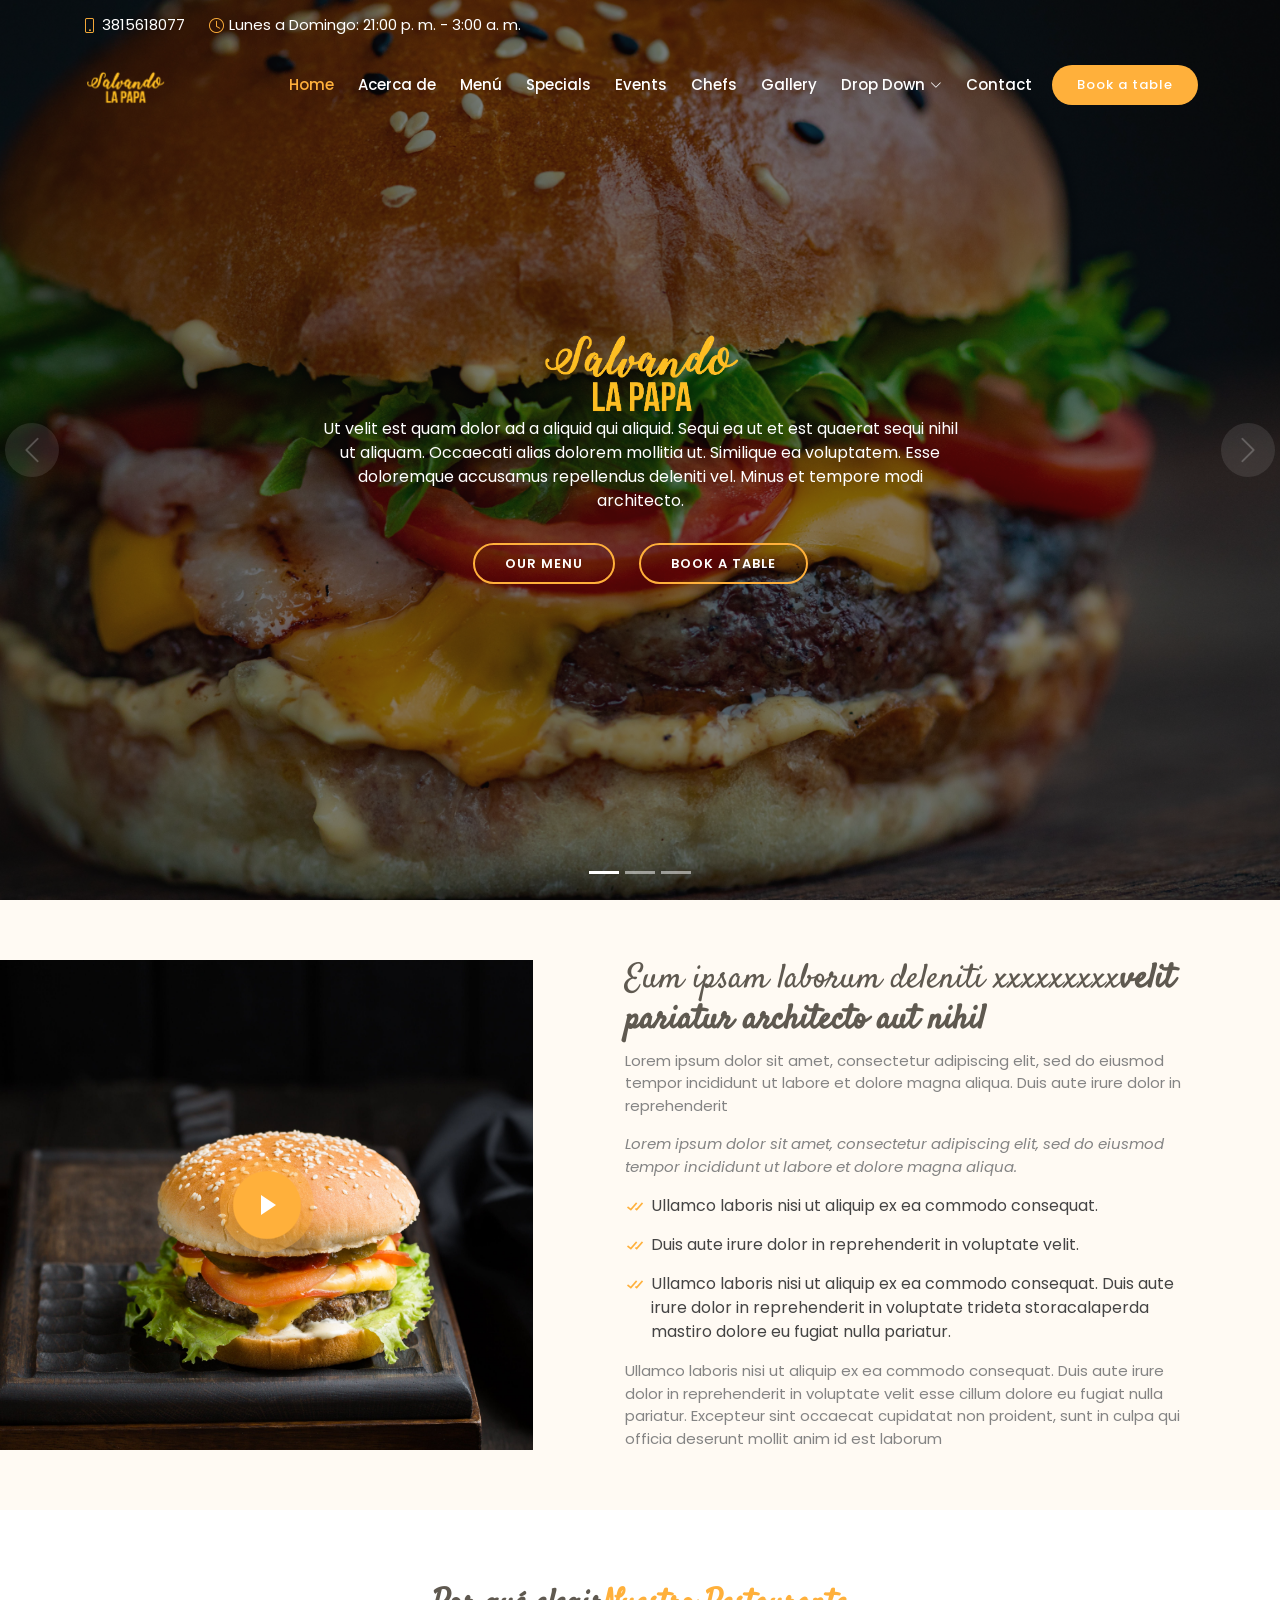
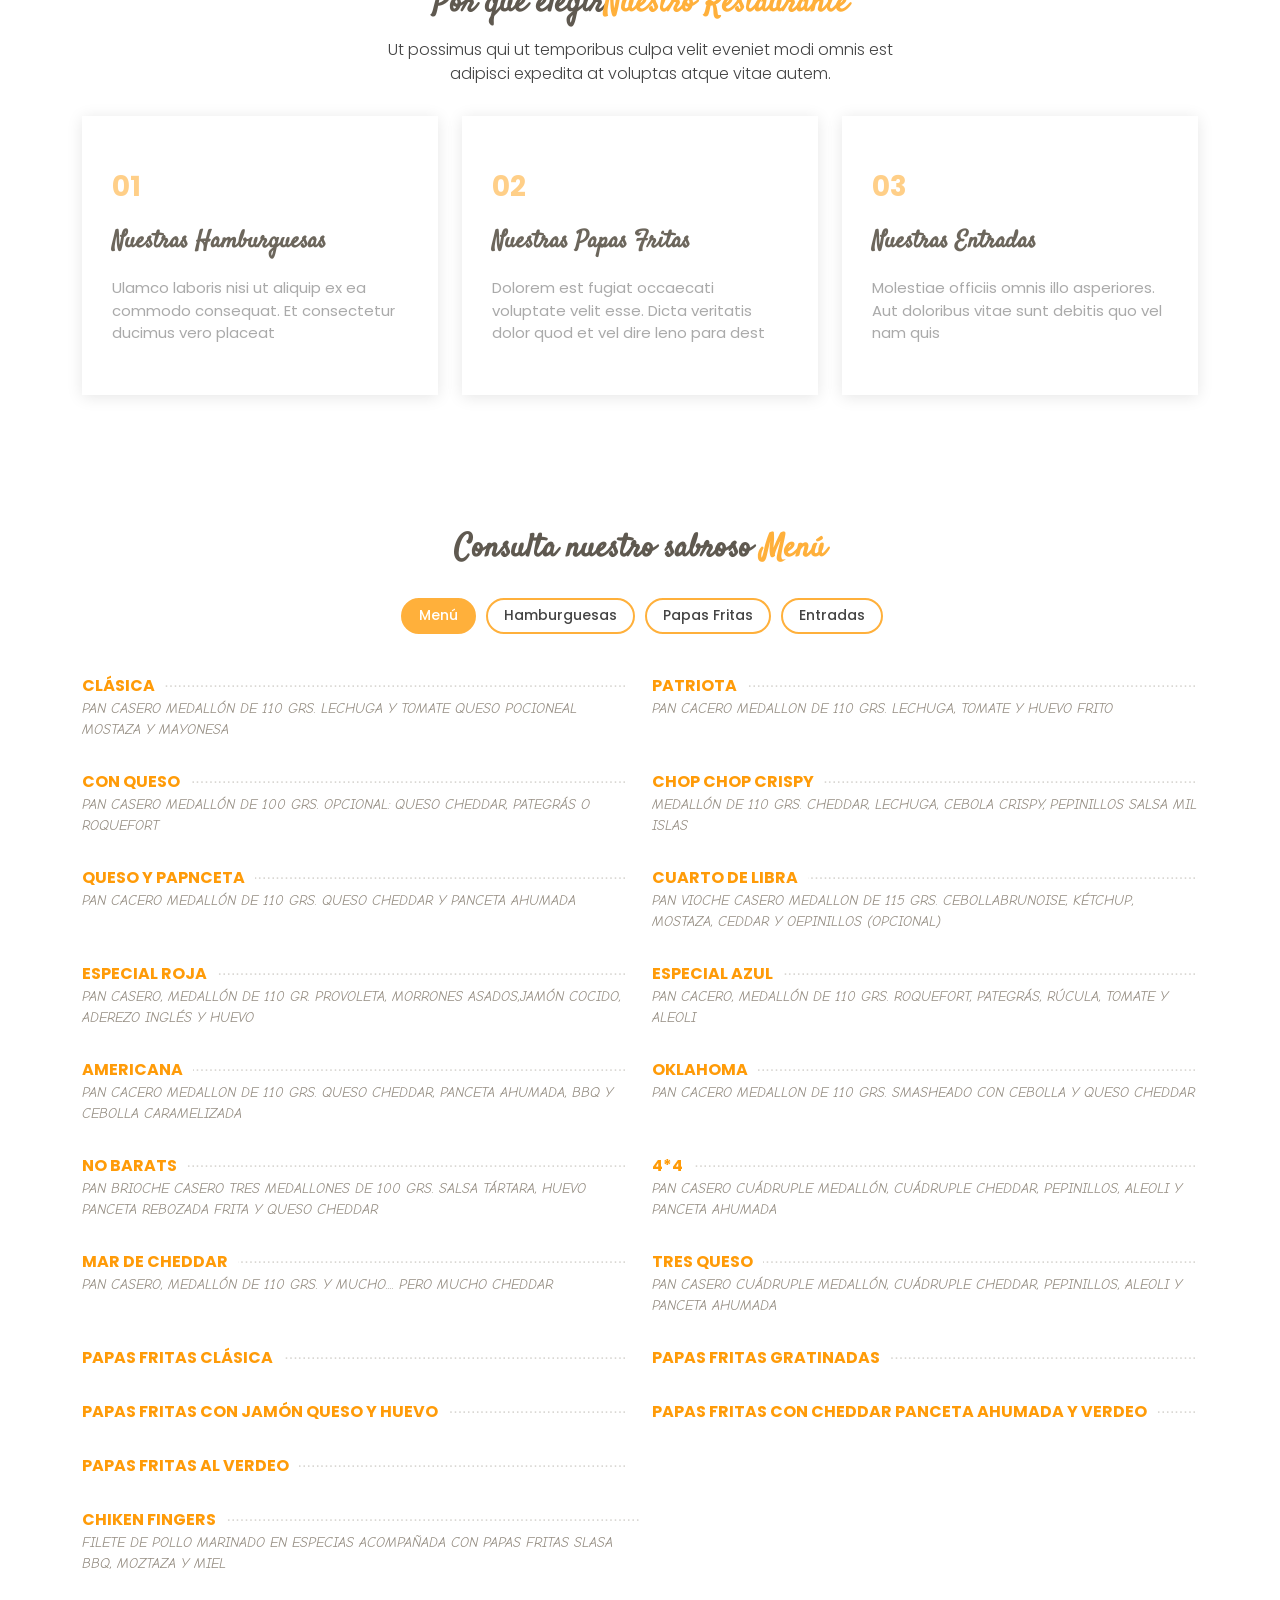
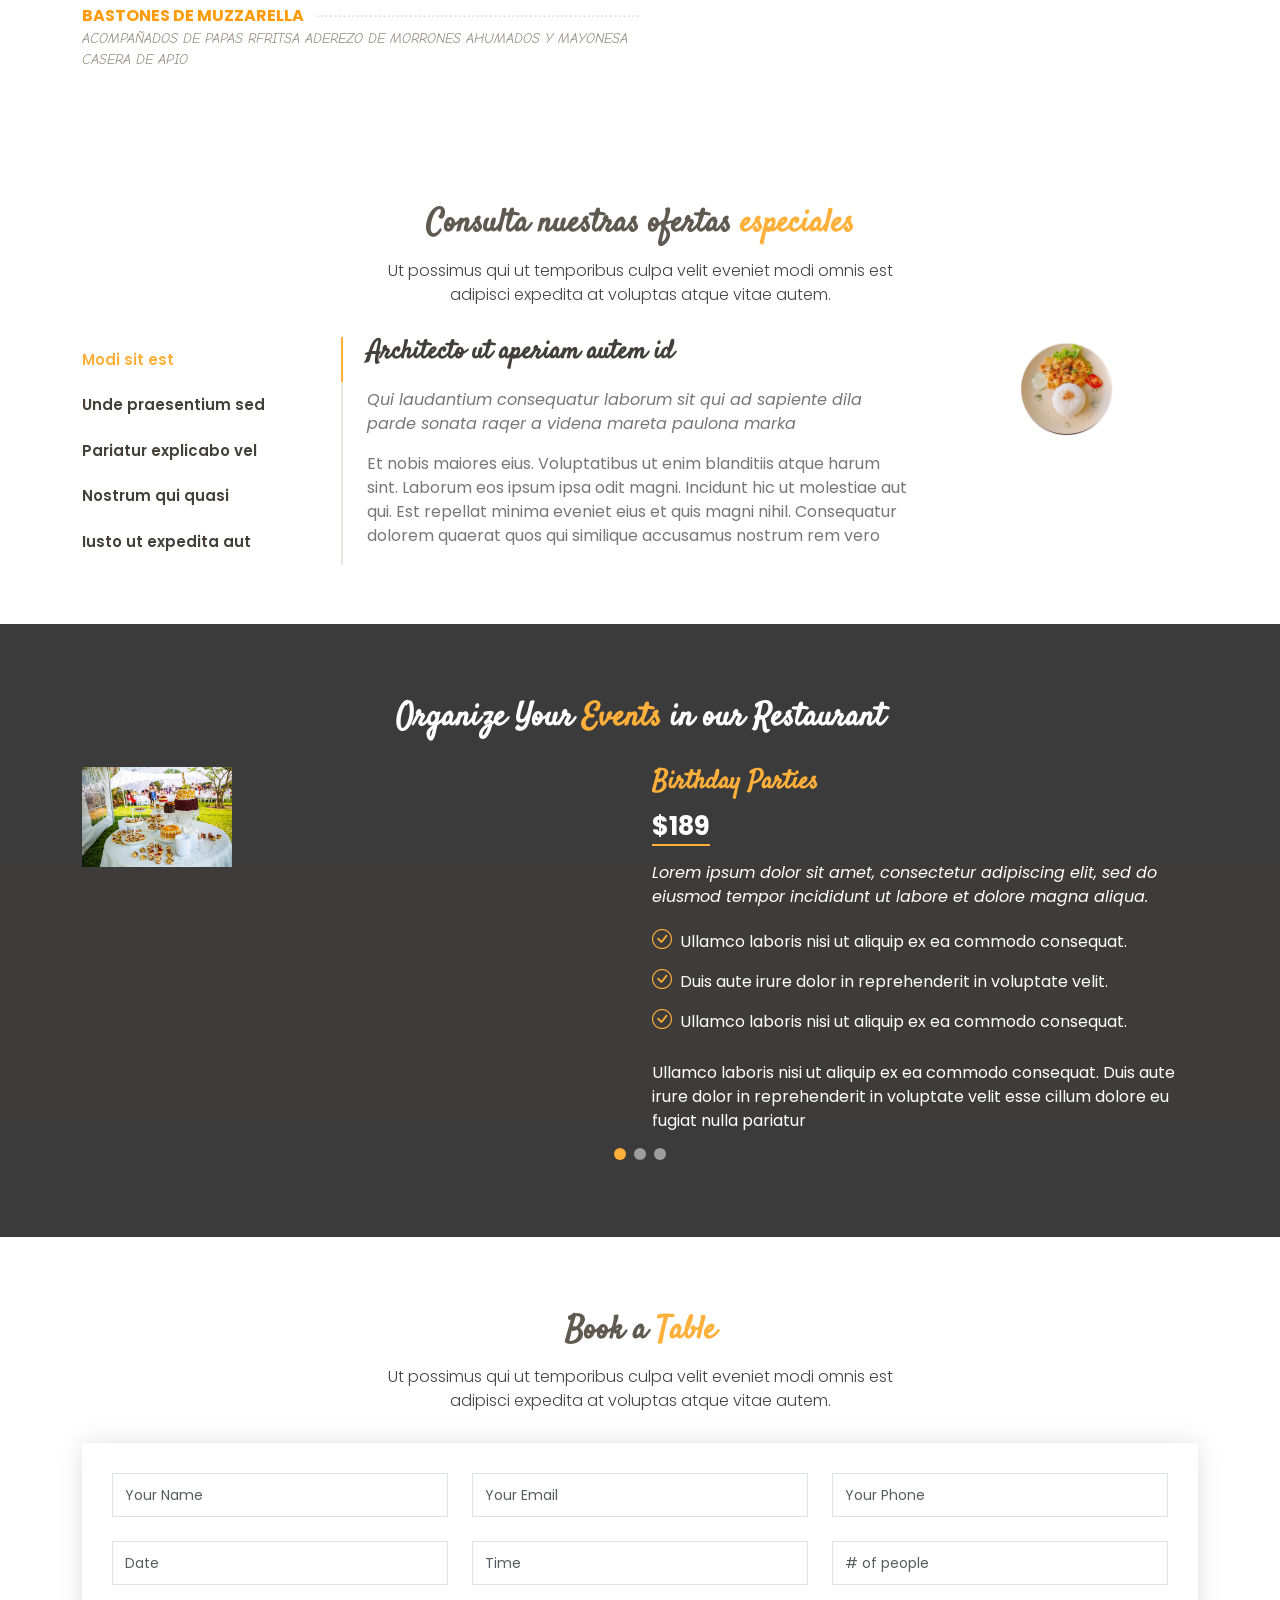
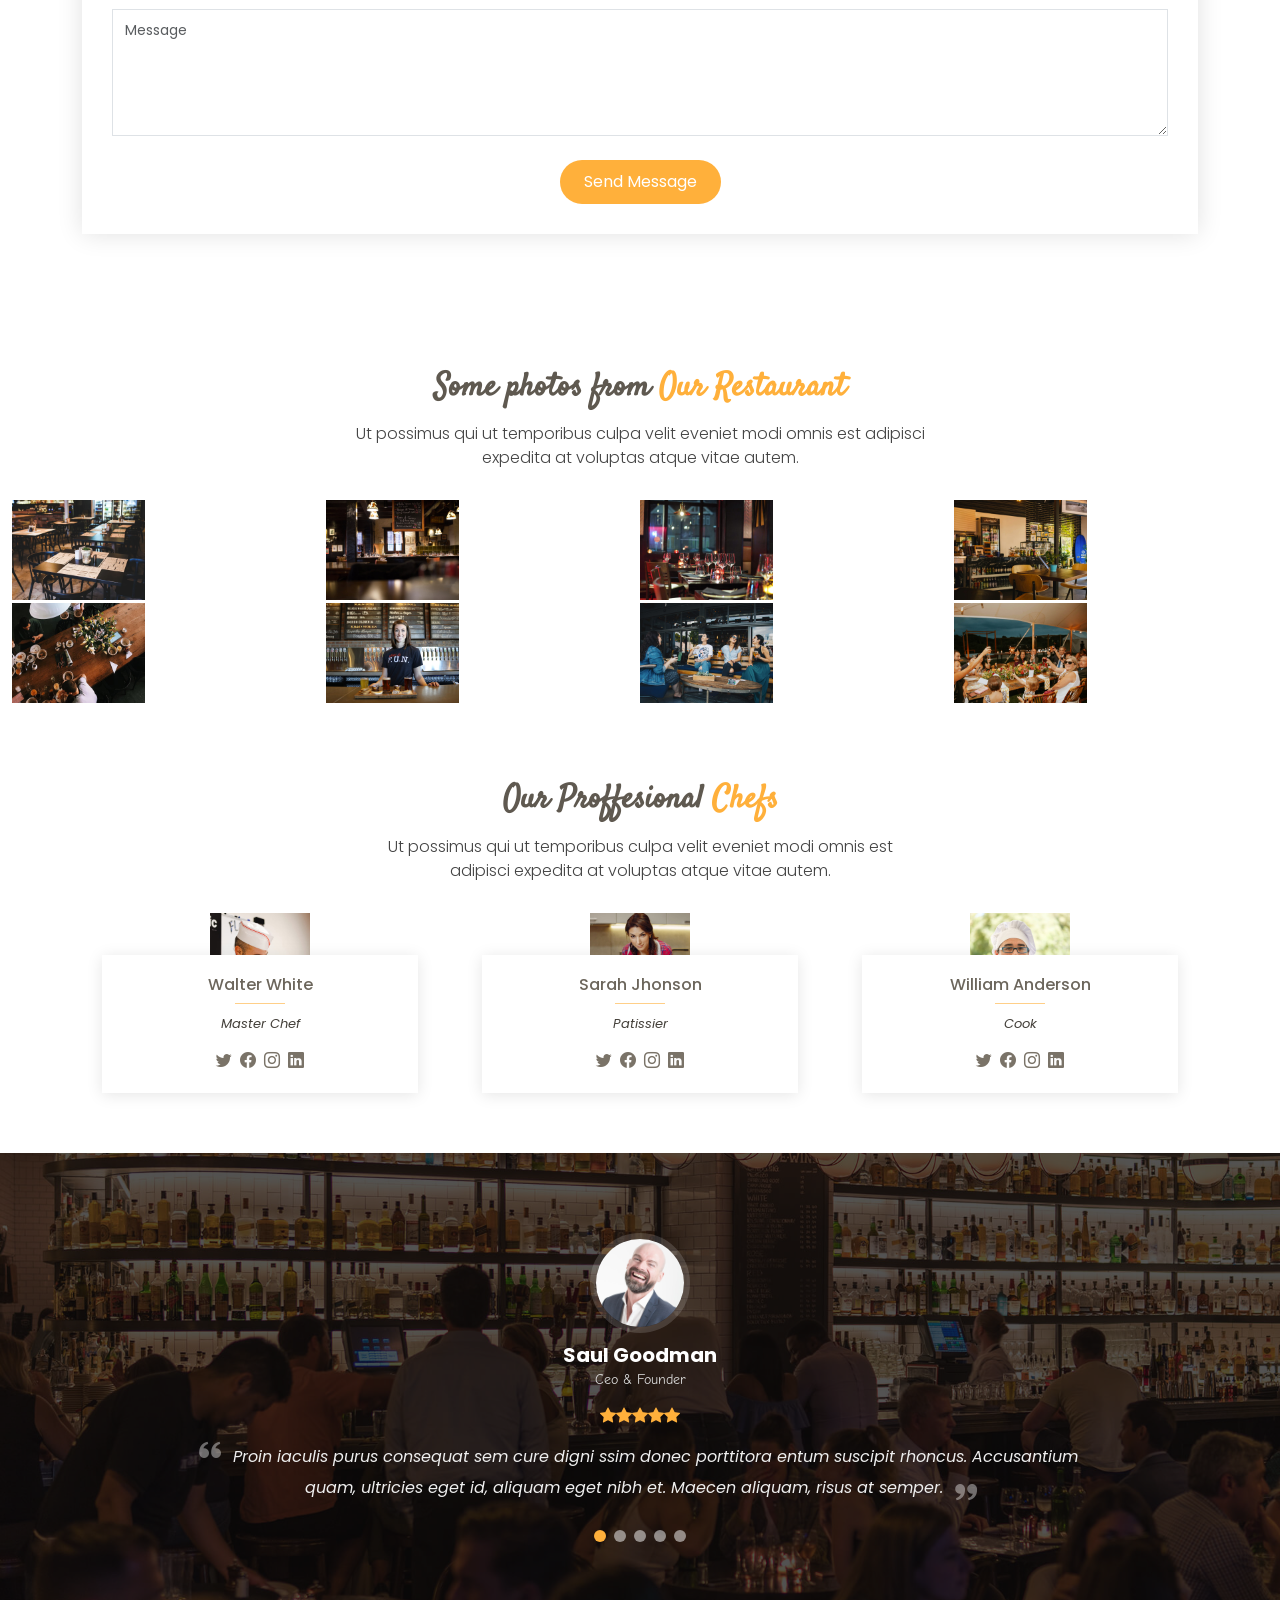
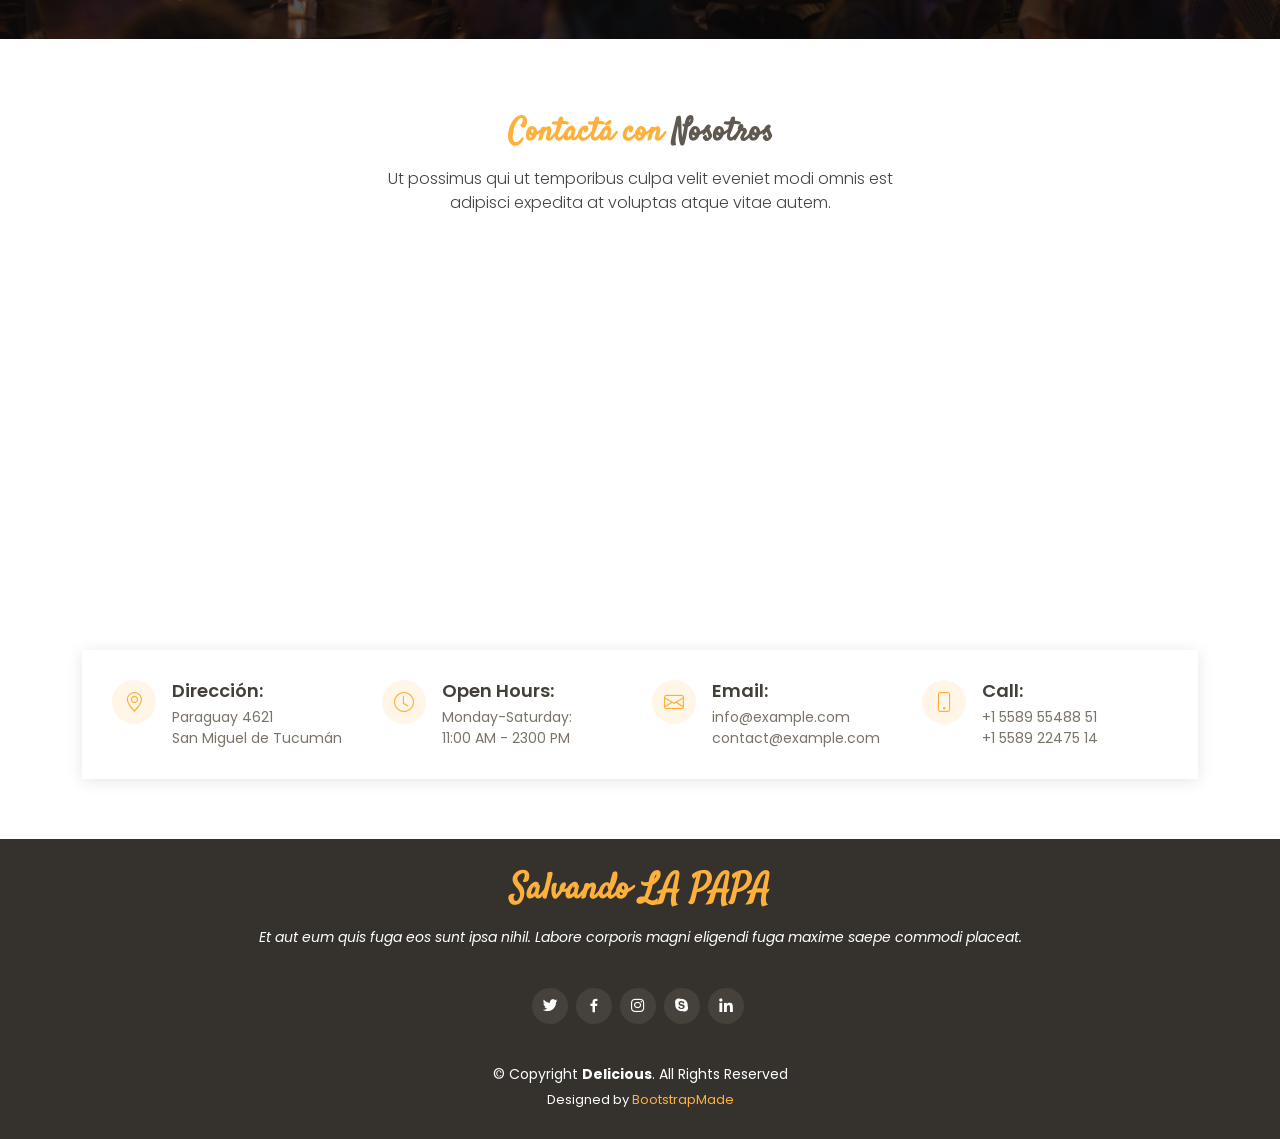
==== index.html @ 499ecf1c "SUBIENDO REPOSITORIO" ====
<!DOCTYPE html>
<html lang="en">
  <head>
    <meta charset="utf-8" />
    <meta content="width=device-width, initial-scale=1.0" name="viewport" />

    <title>SalvandoLaPapa</title>
    <meta content="" name="description" />
    <meta content="" name="keywords" />

    <!-- Favicons -->
    <link href="assets/img/favicon.png" rel="icon" />
    <link href="assets/img/apple-touch-icon.png" rel="apple-touch-icon" />

    <!-- Google Fonts -->
    <link
      href="https://fonts.googleapis.com/css?family=Poppins:300,300i,400,400i,600,600i,700,700i|Satisfy|Comic+Neue:300,300i,400,400i,700,700i"
      rel="stylesheet"
    />

    <!-- Vendor CSS Files -->
    <link href="assets/vendor/animate.css/animate.min.css" rel="stylesheet" />
    <link
      href="assets/vendor/bootstrap/css/bootstrap.min.css"
      rel="stylesheet"
    />
    <link
      href="assets/vendor/bootstrap-icons/bootstrap-icons.css"
      rel="stylesheet"
    />
    <link href="assets/vendor/boxicons/css/boxicons.min.css" rel="stylesheet" />
    <link
      href="assets/vendor/glightbox/css/glightbox.min.css"
      rel="stylesheet"
    />
    <link href="assets/vendor/swiper/swiper-bundle.min.css" rel="stylesheet" />

    <!-- Template Main CSS File -->
    <link href="assets/css/style.css" rel="stylesheet" />

    <!-- =======================================================
  * Template Name: Delicious
  * Updated: Jan 29 2024 with Bootstrap v5.3.2
  * Template URL: https://bootstrapmade.com/delicious-free-restaurant-bootstrap-theme/
  * Author: BootstrapMade.com
  * License: https://bootstrapmade.com/license/
  ======================================================== -->
  </head>

  <body>
    <!-- ======= Top Bar ======= -->
    <section
      id="topbar"
      class="d-flex align-items-center fixed-top topbar-transparent"
    >
      <div
        class="container-fluid container-xl d-flex align-items-center justify-content-center justify-content-lg-start"
      >
        <i class="bi bi-phone d-flex align-items-center"
          ><span>3815618077</span></i
        >
        <i class="bi bi-clock ms-4 d-none d-lg-flex align-items-center"
          ><span>Lunes a Domingo: 21:00 p. m. - 3:00 a. m.</span></i
        >
      </div>
    </section>

    <!-- ======= Header ======= -->
    <header
      id="header"
      class="fixed-top d-flex align-items-center header-transparent"
    >
      <div
        class="container-fluid container-xl d-flex align-items-center justify-content-between"
      >
        <div class="logo me-auto">
          <!-- Uncomment below if you prefer to use an image logo -->
          <a href="index.html"
            ><img src="assets/img/SalvandoLaPapa2.png" alt="" class="img-fluid"
          /></a>
        </div>

        <nav id="navbar" class="navbar order-last order-lg-0">
          <ul>
            <li><a class="nav-link scrollto active" href="#hero">Home</a></li>
            <li><a class="nav-link scrollto" href="#about">Acerca de</a></li>
            <li><a class="nav-link scrollto" href="#menu">Menú</a></li>
            <li><a class="nav-link scrollto" href="#specials">Specials</a></li>
            <li><a class="nav-link scrollto" href="#events">Events</a></li>
            <li><a class="nav-link scrollto" href="#chefs">Chefs</a></li>
            <li><a class="nav-link scrollto" href="#gallery">Gallery</a></li>
            <li class="dropdown">
              <a href="#"
                ><span>Drop Down</span> <i class="bi bi-chevron-down"></i
              ></a>
              <ul>
                <li><a href="#">Drop Down 1</a></li>
                <li class="dropdown">
                  <a href="#"
                    ><span>Deep Drop Down</span>
                    <i class="bi bi-chevron-right"></i
                  ></a>
                  <ul>
                    <li><a href="#">Deep Drop Down 1</a></li>
                    <li><a href="#">Deep Drop Down 2</a></li>
                    <li><a href="#">Deep Drop Down 3</a></li>
                    <li><a href="#">Deep Drop Down 4</a></li>
                    <li><a href="#">Deep Drop Down 5</a></li>
                  </ul>
                </li>
                <li><a href="#">Drop Down 2</a></li>
                <li><a href="#">Drop Down 3</a></li>
                <li><a href="#">Drop Down 4</a></li>
              </ul>
            </li>
            <li><a class="nav-link scrollto" href="#contact">Contact</a></li>
          </ul>
          <i class="bi bi-list mobile-nav-toggle"></i>
        </nav>
        <!-- .navbar -->

        <a href="#book-a-table" class="book-a-table-btn scrollto"
          >Book a table</a
        >
      </div>
    </header>
    <!-- End Header -->

    <!-- ======= Hero Section ======= -->
    <section id="hero">
      <div class="hero-container">
        <div
          id="heroCarousel"
          data-bs-interval="5000"
          class="carousel slide carousel-fade"
          data-bs-ride="carousel"
        >
          <ol class="carousel-indicators" id="hero-carousel-indicators"></ol>

          <div class="carousel-inner" role="listbox">
            <!-- Slide 1 -->
            <div
              class="carousel-item active"
              style="background-image: url(assets/img/slide/imagen1.jpg)"
            >
              <div class="carousel-container">
                <div class="carousel-content">
                  <img
                    src="assets/img/SalvandoLaPapa2.png"
                    alt="SalvandoLaPapa"
                    class="img-fluid"
                  />
                  <p class="animate__animated animate__fadeInUp">
                    Ut velit est quam dolor ad a aliquid qui aliquid. Sequi ea
                    ut et est quaerat sequi nihil ut aliquam. Occaecati alias
                    dolorem mollitia ut. Similique ea voluptatem. Esse
                    doloremque accusamus repellendus deleniti vel. Minus et
                    tempore modi architecto.
                  </p>
                  <div>
                    <a
                      href="#menu"
                      class="btn-menu animate__animated animate__fadeInUp scrollto"
                      >Our Menu</a
                    >
                    <a
                      href="#book-a-table"
                      class="btn-book animate__animated animate__fadeInUp scrollto"
                      >Book a Table</a
                    >
                  </div>
                </div>
              </div>
            </div>

            <!-- Slide 2 -->
            <div
              class="carousel-item"
              style="background-image: url(assets/img/slide/imagen2.jpg)"
            >
              <div class="carousel-container">
                <div class="carousel-content">
                  <h2 class="animate__animated animate__fadeInDown">
                    Lorem Ipsum Dolor
                  </h2>
                  <p class="animate__animated animate__fadeInUp">
                    Ut velit est quam dolor ad a aliquid qui aliquid. Sequi ea
                    ut et est quaerat sequi nihil ut aliquam. Occaecati alias
                    dolorem mollitia ut. Similique ea voluptatem. Esse
                    doloremque accusamus repellendus deleniti vel. Minus et
                    tempore modi architecto.
                  </p>
                  <div>
                    <a
                      href="#menu"
                      class="btn-menu animate__animated animate__fadeInUp scrollto"
                      >Our Menu</a
                    >
                    <a
                      href="#book-a-table"
                      class="btn-book animate__animated animate__fadeInUp scrollto"
                      >Book a Table</a
                    >
                  </div>
                </div>
              </div>
            </div>

            <!-- Slide 3 -->
            <div
              class="carousel-item"
              style="background-image: url(assets/img/slide/imagen3.jpg)"
            >
              <div class="carousel-container">
                <div class="carousel-content">
                  <h2 class="animate__animated animate__fadeInDown">
                    Sequi ea ut et est quaerat
                  </h2>
                  <p class="animate__animated animate__fadeInUp">
                    Ut velit est quam dolor ad a aliquid qui aliquid. Sequi ea
                    ut et est quaerat sequi nihil ut aliquam. Occaecati alias
                    dolorem mollitia ut. Similique ea voluptatem. Esse
                    doloremque accusamus repellendus deleniti vel. Minus et
                    tempore modi architecto.
                  </p>
                  <div>
                    <a
                      href="#menu"
                      class="btn-menu animate__animated animate__fadeInUp scrollto"
                      >Our Menu</a
                    >
                    <a
                      href="#book-a-table"
                      class="btn-book animate__animated animate__fadeInUp scrollto"
                      >Book a Table</a
                    >
                  </div>
                </div>
              </div>
            </div>
          </div>

          <a
            class="carousel-control-prev"
            href="#heroCarousel"
            role="button"
            data-bs-slide="prev"
          >
            <span
              class="carousel-control-prev-icon bi bi-chevron-left"
              aria-hidden="true"
            ></span>
          </a>

          <a
            class="carousel-control-next"
            href="#heroCarousel"
            role="button"
            data-bs-slide="next"
          >
            <span
              class="carousel-control-next-icon bi bi-chevron-right"
              aria-hidden="true"
            ></span>
          </a>
        </div>
      </div>
    </section>
    <!-- End Hero -->

    <main id="main">
      <!-- ======= About Section ======= -->
      <section id="about" class="about">
        <div class="container-fluid">
          <div class="row">
            <div
              class="col-lg-5 align-items-stretch video-box"
              style="background-image: url('assets/img/about1.jpg')"
            >
              <a
                href="https://www.youtube.com/watch?v=jDDaplaOz7Q"
                class="venobox play-btn mb-4"
                data-vbtype="video"
                data-autoplay="true"
              ></a>
            </div>

            <div
              class="col-lg-7 d-flex flex-column justify-content-center align-items-stretch"
            >
              <div class="content">
                <h3>
                  Eum ipsam laborum deleniti xxxxxxxxx<strong
                    >velit pariatur architecto aut nihil</strong
                  >
                </h3>
                <p>
                  Lorem ipsum dolor sit amet, consectetur adipiscing elit, sed
                  do eiusmod tempor incididunt ut labore et dolore magna aliqua.
                  Duis aute irure dolor in reprehenderit
                </p>
                <p class="fst-italic">
                  Lorem ipsum dolor sit amet, consectetur adipiscing elit, sed
                  do eiusmod tempor incididunt ut labore et dolore magna aliqua.
                </p>
                <ul>
                  <li>
                    <i class="bx bx-check-double"></i> Ullamco laboris nisi ut
                    aliquip ex ea commodo consequat.
                  </li>
                  <li>
                    <i class="bx bx-check-double"></i> Duis aute irure dolor in
                    reprehenderit in voluptate velit.
                  </li>
                  <li>
                    <i class="bx bx-check-double"></i> Ullamco laboris nisi ut
                    aliquip ex ea commodo consequat. Duis aute irure dolor in
                    reprehenderit in voluptate trideta storacalaperda mastiro
                    dolore eu fugiat nulla pariatur.
                  </li>
                </ul>
                <p>
                  Ullamco laboris nisi ut aliquip ex ea commodo consequat. Duis
                  aute irure dolor in reprehenderit in voluptate velit esse
                  cillum dolore eu fugiat nulla pariatur. Excepteur sint
                  occaecat cupidatat non proident, sunt in culpa qui officia
                  deserunt mollit anim id est laborum
                </p>
              </div>
            </div>
          </div>
        </div>
      </section>
      <!-- End About Section -->

      <!-- ======= Whu Us Section ======= -->
      <section id="why-us" class="why-us">
        <div class="container">
          <div class="section-title">
            <h2>Por qué elegir<span>Nuestro Restaurante</span></h2>
            <p>
              Ut possimus qui ut temporibus culpa velit eveniet modi omnis est
              adipisci expedita at voluptas atque vitae autem.
            </p>
          </div>

          <div class="row">
            <div class="col-lg-4">
              <div class="box">
                <span>01</span>
                <h4>Nuestras Hamburguesas</h4>
                <p>
                  Ulamco laboris nisi ut aliquip ex ea commodo consequat. Et
                  consectetur ducimus vero placeat
                </p>
              </div>
            </div>

            <div class="col-lg-4 mt-4 mt-lg-0">
              <div class="box">
                <span>02</span>
                <h4>Nuestras Papas Fritas</h4>
                <p>
                  Dolorem est fugiat occaecati voluptate velit esse. Dicta
                  veritatis dolor quod et vel dire leno para dest
                </p>
              </div>
            </div>

            <div class="col-lg-4 mt-4 mt-lg-0">
              <div class="box">
                <span>03</span>
                <h4>Nuestras Entradas</h4>
                <p>
                  Molestiae officiis omnis illo asperiores. Aut doloribus vitae
                  sunt debitis quo vel nam quis
                </p>
              </div>
            </div>
          </div>
        </div>
      </section>
      <!-- End Whu Us Section -->

      <!-- ======= Menu Section ======= -->
      <section id="menu" class="menu">
        <div class="container">
          <div class="section-title">
            <h2>Consulta nuestro sabroso <span>Menú</span></h2>
          </div>

          <div class="row">
            <div class="col-lg-12 d-flex justify-content-center">
              <ul id="menu-flters">
                <li data-filter="*" class="filter-active">Menú</li>
                <li data-filter=".filter-starters">Hamburguesas</li>
                <li data-filter=".filter-salads">Papas Fritas</li>
                <li data-filter=".filter-specialty">Entradas</li>
              </ul>
            </div>
          </div>

          <div class="row menu-container">
            <div class="col-lg-6 menu-item filter-starters">
              <div class="menu-content">
                <a href="#">CLÁSICA</a>
              </div>
              <div class="menu-ingredients">
                PAN CASERO MEDALLÓN DE 110 GRS. LECHUGA Y TOMATE QUESO POCIONEAL
                MOSTAZA Y MAYONESA
              </div>
            </div>

            <div class="col-lg-6 menu-item filter-starters">
              <div class="menu-content">
                <a href="#">PATRIOTA</a>
              </div>
              <div class="menu-ingredients">
                PAN CACERO MEDALLON DE 110 GRS. LECHUGA, TOMATE Y HUEVO FRITO
              </div>
            </div>

            <div class="col-lg-6 menu-item filter-starters">
              <div class="menu-content">
                <a href="#">CON QUESO</a>
              </div>
              <div class="menu-ingredients">
                PAN CASERO MEDALLÓN DE 100 GRS. OPCIONAL: QUESO CHEDDAR,
                PATEGRÁS O ROQUEFORT
              </div>
            </div>

            <div class="col-lg-6 menu-item filter-starters">
              <div class="menu-content">
                <a href="#">CHOP CHOP CRISPY</a>
              </div>
              <div class="menu-ingredients">
                MEDALLÓN DE 110 GRS. CHEDDAR, LECHUGA, CEBOLA CRISPY, PEPINILLOS
                SALSA MIL ISLAS
              </div>
            </div>

            <div class="col-lg-6 menu-item filter-starters">
              <div class="menu-content">
                <a href="#">QUESO Y PAPNCETA</a>
              </div>
              <div class="menu-ingredients">
                PAN CACERO MEDALLÓN DE 110 GRS. QUESO CHEDDAR Y PANCETA AHUMADA
              </div>
            </div>

            <div class="col-lg-6 menu-item filter-starters">
              <div class="menu-content">
                <a href="#">CUARTO DE LIBRA</a>
              </div>
              <div class="menu-ingredients">
                PAN VIOCHE CASERO MEDALLON DE 115 GRS. CEBOLLABRUNOISE, KÉTCHUP,
                MOSTAZA, CEDDAR Y OEPINILLOS (OPCIONAL)
              </div>
            </div>

            <div class="col-lg-6 menu-item filter-starters">
              <div class="menu-content">
                <a href="#">ESPECIAL ROJA</a>
              </div>
              <div class="menu-ingredients">
                PAN CASERO, MEDALLÓN DE 110 GR. PROVOLETA, MORRONES ASADOS,JAMÓN
                COCIDO, ADEREZO INGLÉS Y HUEVO
              </div>
            </div>

            <div class="col-lg-6 menu-item filter-starters">
              <div class="menu-content">
                <a href="#">ESPECIAL AZUL</a>
              </div>
              <div class="menu-ingredients">
                PAN CACERO, MEDALLÓN DE 110 GRS. ROQUEFORT, PATEGRÁS, RÚCULA,
                TOMATE Y ALEOLI
              </div>
            </div>

            <div class="col-lg-6 menu-item filter-starters">
              <div class="menu-content">
                <a href="#">AMERICANA</a>
              </div>
              <div class="menu-ingredients">
                PAN CACERO MEDALLON DE 110 GRS. QUESO CHEDDAR, PANCETA AHUMADA,
                BBQ Y CEBOLLA CARAMELIZADA
              </div>
            </div>

            <div class="col-lg-6 menu-item filter-starters">
              <div class="menu-content">
                <a href="#">OKLAHOMA</a>
              </div>
              <div class="menu-ingredients">
                PAN CACERO MEDALLON DE 110 GRS. SMASHEADO CON CEBOLLA Y QUESO
                CHEDDAR
              </div>
            </div>

            <div class="col-lg-6 menu-item filter-starters">
              <div class="menu-content">
                <a href="#">NO BARATS</a>
              </div>
              <div class="menu-ingredients">
                PAN BRIOCHE CASERO TRES MEDALLONES DE 100 GRS. SALSA TÁRTARA,
                HUEVO PANCETA REBOZADA FRITA Y QUESO CHEDDAR
              </div>
            </div>

            <div class="col-lg-6 menu-item filter-starters">
              <div class="menu-content">
                <a href="#">4*4</a>
              </div>
              <div class="menu-ingredients">
                PAN CASERO CUÁDRUPLE MEDALLÓN, CUÁDRUPLE CHEDDAR, PEPINILLOS,
                ALEOLI Y PANCETA AHUMADA
              </div>
            </div>

            <div class="col-lg-6 menu-item filter-starters">
              <div class="menu-content">
                <a href="#">MAR DE CHEDDAR</a>
              </div>
              <div class="menu-ingredients">
                PAN CASERO, MEDALLÓN DE 110 GRS. Y MUCHO.... PERO MUCHO CHEDDAR
              </div>
            </div>

           
            <div class="col-lg-6 menu-item filter-starters">
              <div class="menu-content">
                <a href="#">TRES QUESO</a>
              </div>
              <div class="menu-ingredients">
                PAN CASERO CUÁDRUPLE MEDALLÓN, CUÁDRUPLE CHEDDAR, PEPINILLOS,
                ALEOLI Y PANCETA AHUMADA
              </div>
            </div>


            <div class="col-lg-6 menu-item filter-salads">
              <div class="menu-content">
                <a href="#">PAPAS FRITAS CLÁSICA </a>
              </div>
            </div>

            <div class="col-lg-6 menu-item filter-salads">
              <div class="menu-content">
                <a href="#">PAPAS FRITAS GRATINADAS </a>
              </div>
            </div>

            <div class="col-lg-6 menu-item filter-salads">
              <div class="menu-content">
                <a href="#">PAPAS FRITAS CON JAMÓN QUESO Y HUEVO </a>
              </div>
            </div>
            <div class="col-lg-6 menu-item filter-salads">
              <div class="menu-content">
                <a href="#"
                  >PAPAS FRITAS CON CHEDDAR PANCETA AHUMADA Y VERDEO</a
                >
              </div>
            </div>
            <div class="col-lg-6 menu-item filter-salads">
              <div class="menu-content">
                <a href="#">PAPAS FRITAS AL VERDEO</a>
              </div>
            </div>
          </div>

          <div class="col-lg-6 menu-item filter-specialty">
            <div class="menu-content">
              <a href="#">CHIKEN FINGERS</a>
            </div>
            <div class="menu-ingredients">
              FILETE DE POLLO MARINADO EN ESPECIAS ACOMPAÑADA CON PAPAS FRITAS SLASA BBQ, MOZTAZA Y MIEL
            </div>
          </div>

          <div class="col-lg-6 menu-item filter-specialty">
            <div class="menu-content">
              <a href="#">BASTONES DE MUZZARELLA</a>
            </div>
            <div class="menu-ingredients">
              ACOMPAÑADOS DE PAPAS RFRITSA ADEREZO DE MORRONES AHUMADOS Y MAYONESA CASERA DE APIO
            </div>
          </div>

        </div>
      </section>
      <!-- End Menu Section -->

      <!-- ======= Specials Section ======= -->
      <section id="specials" class="specials">
        <div class="container">
          <div class="section-title">
            <h2>Consulta nuestras ofertas  <span>especiales</span></h2>
            <p>
              Ut possimus qui ut temporibus culpa velit eveniet modi omnis est
              adipisci expedita at voluptas atque vitae autem.
            </p>
          </div>

          <div class="row">
            <div class="col-lg-3">
              <ul class="nav nav-tabs flex-column">
                <li class="nav-item">
                  <a
                    class="nav-link active show"
                    data-bs-toggle="tab"
                    href="#tab-1"
                    >Modi sit est</a
                  >
                </li>
                <li class="nav-item">
                  <a class="nav-link" data-bs-toggle="tab" href="#tab-2"
                    >Unde praesentium sed</a
                  >
                </li>
                <li class="nav-item">
                  <a class="nav-link" data-bs-toggle="tab" href="#tab-3"
                    >Pariatur explicabo vel</a
                  >
                </li>
                <li class="nav-item">
                  <a class="nav-link" data-bs-toggle="tab" href="#tab-4"
                    >Nostrum qui quasi</a
                  >
                </li>
                <li class="nav-item">
                  <a class="nav-link" data-bs-toggle="tab" href="#tab-5"
                    >Iusto ut expedita aut</a
                  >
                </li>
              </ul>
            </div>
            <div class="col-lg-9 mt-4 mt-lg-0">
              <div class="tab-content">
                <div class="tab-pane active show" id="tab-1">
                  <div class="row">
                    <div class="col-lg-8 details order-2 order-lg-1">
                      <h3>Architecto ut aperiam autem id</h3>
                      <p class="fst-italic">
                        Qui laudantium consequatur laborum sit qui ad sapiente
                        dila parde sonata raqer a videna mareta paulona marka
                      </p>
                      <p>
                        Et nobis maiores eius. Voluptatibus ut enim blanditiis
                        atque harum sint. Laborum eos ipsum ipsa odit magni.
                        Incidunt hic ut molestiae aut qui. Est repellat minima
                        eveniet eius et quis magni nihil. Consequatur dolorem
                        quaerat quos qui similique accusamus nostrum rem vero
                      </p>
                    </div>
                    <div class="col-lg-4 text-center order-1 order-lg-2">
                      <img
                        src="assets/img/specials-1.jpg"
                        alt=""
                        class="img-fluid"
                      />
                    </div>
                  </div>
                </div>
                <div class="tab-pane" id="tab-2">
                  <div class="row">
                    <div class="col-lg-8 details order-2 order-lg-1">
                      <h3>Et blanditiis nemo veritatis excepturi</h3>
                      <p class="fst-italic">
                        Qui laudantium consequatur laborum sit qui ad sapiente
                        dila parde sonata raqer a videna mareta paulona marka
                      </p>
                      <p>
                        Ea ipsum voluptatem consequatur quis est. Illum error
                        ullam omnis quia et reiciendis sunt sunt est. Non
                        aliquid repellendus itaque accusamus eius et velit ipsa
                        voluptates. Optio nesciunt eaque beatae accusamus lerode
                        pakto madirna desera vafle de nideran pal
                      </p>
                    </div>
                    <div class="col-lg-4 text-center order-1 order-lg-2">
                      <img
                        src="assets/img/specials-2.jpg"
                        alt=""
                        class="img-fluid"
                      />
                    </div>
                  </div>
                </div>
                <div class="tab-pane" id="tab-3">
                  <div class="row">
                    <div class="col-lg-8 details order-2 order-lg-1">
                      <h3>Impedit facilis occaecati odio neque aperiam sit</h3>
                      <p class="fst-italic">
                        Eos voluptatibus quo. Odio similique illum id quidem non
                        enim fuga. Qui natus non sunt dicta dolor et. In
                        asperiores velit quaerat perferendis aut
                      </p>
                      <p>
                        Iure officiis odit rerum. Harum sequi eum illum corrupti
                        culpa veritatis quisquam. Neque necessitatibus illo
                        rerum eum ut. Commodi ipsam minima molestiae sed
                        laboriosam a iste odio. Earum odit nesciunt fugiat sit
                        ullam. Soluta et harum voluptatem optio quae
                      </p>
                    </div>
                    <div class="col-lg-4 text-center order-1 order-lg-2">
                      <img
                        src="assets/img/specials-3.jpg"
                        alt=""
                        class="img-fluid"
                      />
                    </div>
                  </div>
                </div>
                <div class="tab-pane" id="tab-4">
                  <div class="row">
                    <div class="col-lg-8 details order-2 order-lg-1">
                      <h3>
                        Fuga dolores inventore laboriosam ut est accusamus
                        laboriosam dolore
                      </h3>
                      <p class="fst-italic">
                        Totam aperiam accusamus. Repellat consequuntur iure
                        voluptas iure porro quis delectus
                      </p>
                      <p>
                        Eaque consequuntur consequuntur libero expedita in
                        voluptas. Nostrum ipsam necessitatibus aliquam fugiat
                        debitis quis velit. Eum ex maxime error in consequatur
                        corporis atque. Eligendi asperiores sed qui veritatis
                        aperiam quia a laborum inventore
                      </p>
                    </div>
                    <div class="col-lg-4 text-center order-1 order-lg-2">
                      <img
                        src="assets/img/specials-4.jpg"
                        alt=""
                        class="img-fluid"
                      />
                    </div>
                  </div>
                </div>
                <div class="tab-pane" id="tab-5">
                  <div class="row">
                    <div class="col-lg-8 details order-2 order-lg-1">
                      <h3>
                        Est eveniet ipsam sindera pad rone matrelat sando reda
                      </h3>
                      <p class="fst-italic">
                        Omnis blanditiis saepe eos autem qui sunt debitis porro
                        quia.
                      </p>
                      <p>
                        Exercitationem nostrum omnis. Ut reiciendis repudiandae
                        minus. Omnis recusandae ut non quam ut quod eius qui.
                        Ipsum quia odit vero atque qui quibusdam amet. Occaecati
                        sed est sint aut vitae molestiae voluptate vel
                      </p>
                    </div>
                    <div class="col-lg-4 text-center order-1 order-lg-2">
                      <img
                        src="assets/img/specials-5.jpg"
                        alt=""
                        class="img-fluid"
                      />
                    </div>
                  </div>
                </div>
              </div>
            </div>
          </div>
        </div>
      </section>
      <!-- End Specials Section -->

      <!-- ======= Events Section ======= -->
      <section id="events" class="events">
        <div class="container">
          <div class="section-title">
            <h2>Organize Your <span>Events</span> in our Restaurant</h2>
          </div>

          <div class="events-slider swiper">
            <div class="swiper-wrapper">
              <div class="swiper-slide">
                <div class="row event-item">
                  <div class="col-lg-6">
                    <img
                      src="assets/img/event-birthday.jpg"
                      class="img-fluid"
                      alt=""
                    />
                  </div>
                  <div class="col-lg-6 pt-4 pt-lg-0 content">
                    <h3>Birthday Parties</h3>
                    <div class="price">
                      <p><span>$189</span></p>
                    </div>
                    <p class="fst-italic">
                      Lorem ipsum dolor sit amet, consectetur adipiscing elit,
                      sed do eiusmod tempor incididunt ut labore et dolore magna
                      aliqua.
                    </p>
                    <ul>
                      <li>
                        <i class="bi bi-check-circle"></i> Ullamco laboris nisi
                        ut aliquip ex ea commodo consequat.
                      </li>
                      <li>
                        <i class="bi bi-check-circle"></i> Duis aute irure dolor
                        in reprehenderit in voluptate velit.
                      </li>
                      <li>
                        <i class="bi bi-check-circle"></i> Ullamco laboris nisi
                        ut aliquip ex ea commodo consequat.
                      </li>
                    </ul>
                    <p>
                      Ullamco laboris nisi ut aliquip ex ea commodo consequat.
                      Duis aute irure dolor in reprehenderit in voluptate velit
                      esse cillum dolore eu fugiat nulla pariatur
                    </p>
                  </div>
                </div>
              </div>
              <!-- End testimonial item -->

              <div class="swiper-slide">
                <div class="row event-item">
                  <div class="col-lg-6">
                    <img
                      src="assets/img/event-private.jpg"
                      class="img-fluid"
                      alt=""
                    />
                  </div>
                  <div class="col-lg-6 pt-4 pt-lg-0 content">
                    <h3>Private Parties</h3>
                    <div class="price">
                      <p><span>$290</span></p>
                    </div>
                    <p class="fst-italic">
                      Lorem ipsum dolor sit amet, consectetur adipiscing elit,
                      sed do eiusmod tempor incididunt ut labore et dolore magna
                      aliqua.
                    </p>
                    <ul>
                      <li>
                        <i class="bi bi-check-circle"></i> Ullamco laboris nisi
                        ut aliquip ex ea commodo consequat.
                      </li>
                      <li>
                        <i class="bi bi-check-circle"></i> Duis aute irure dolor
                        in reprehenderit in voluptate velit.
                      </li>
                      <li>
                        <i class="bi bi-check-circle"></i> Ullamco laboris nisi
                        ut aliquip ex ea commodo consequat.
                      </li>
                    </ul>
                    <p>
                      Ullamco laboris nisi ut aliquip ex ea commodo consequat.
                      Duis aute irure dolor in reprehenderit in voluptate velit
                      esse cillum dolore eu fugiat nulla pariatur
                    </p>
                  </div>
                </div>
              </div>
              <!-- End testimonial item -->

              <div class="swiper-slide">
                <div class="row event-item">
                  <div class="col-lg-6">
                    <img
                      src="assets/img/event-custom.jpg"
                      class="img-fluid"
                      alt=""
                    />
                  </div>
                  <div class="col-lg-6 pt-4 pt-lg-0 content">
                    <h3>Custom Parties</h3>
                    <div class="price">
                      <p><span>$99</span></p>
                    </div>
                    <p class="fst-italic">
                      Lorem ipsum dolor sit amet, consectetur adipiscing elit,
                      sed do eiusmod tempor incididunt ut labore et dolore magna
                      aliqua.
                    </p>
                    <ul>
                      <li>
                        <i class="bi bi-check-circle"></i> Ullamco laboris nisi
                        ut aliquip ex ea commodo consequat.
                      </li>
                      <li>
                        <i class="bi bi-check-circle"></i> Duis aute irure dolor
                        in reprehenderit in voluptate velit.
                      </li>
                      <li>
                        <i class="bi bi-check-circle"></i> Ullamco laboris nisi
                        ut aliquip ex ea commodo consequat.
                      </li>
                    </ul>
                    <p>
                      Ullamco laboris nisi ut aliquip ex ea commodo consequat.
                      Duis aute irure dolor in reprehenderit in voluptate velit
                      esse cillum dolore eu fugiat nulla pariatur
                    </p>
                  </div>
                </div>
              </div>
              <!-- End testimonial item -->
            </div>
            <div class="swiper-pagination"></div>
          </div>
        </div>
      </section>
      <!-- End Events Section -->

      <!-- ======= Book A Table Section ======= -->
      <section id="book-a-table" class="book-a-table">
        <div class="container">
          <div class="section-title">
            <h2>Book a <span>Table</span></h2>
            <p>
              Ut possimus qui ut temporibus culpa velit eveniet modi omnis est
              adipisci expedita at voluptas atque vitae autem.
            </p>
          </div>

          <form
            action="forms/book-a-table.php"
            method="post"
            role="form"
            class="php-email-form"
          >
            <div class="row">
              <div class="col-lg-4 col-md-6 form-group">
                <input
                  type="text"
                  name="name"
                  class="form-control"
                  id="name"
                  placeholder="Your Name"
                  data-rule="minlen:4"
                  data-msg="Please enter at least 4 chars"
                />
                <div class="validate"></div>
              </div>
              <div class="col-lg-4 col-md-6 form-group mt-3 mt-md-0">
                <input
                  type="email"
                  class="form-control"
                  name="email"
                  id="email"
                  placeholder="Your Email"
                  data-rule="email"
                  data-msg="Please enter a valid email"
                />
                <div class="validate"></div>
              </div>
              <div class="col-lg-4 col-md-6 form-group mt-3 mt-md-0">
                <input
                  type="text"
                  class="form-control"
                  name="phone"
                  id="phone"
                  placeholder="Your Phone"
                  data-rule="minlen:4"
                  data-msg="Please enter at least 4 chars"
                />
                <div class="validate"></div>
              </div>
              <div class="col-lg-4 col-md-6 form-group mt-3">
                <input
                  type="text"
                  name="date"
                  class="form-control"
                  id="date"
                  placeholder="Date"
                  data-rule="minlen:4"
                  data-msg="Please enter at least 4 chars"
                />
                <div class="validate"></div>
              </div>
              <div class="col-lg-4 col-md-6 form-group mt-3">
                <input
                  type="text"
                  class="form-control"
                  name="time"
                  id="time"
                  placeholder="Time"
                  data-rule="minlen:4"
                  data-msg="Please enter at least 4 chars"
                />
                <div class="validate"></div>
              </div>
              <div class="col-lg-4 col-md-6 form-group mt-3">
                <input
                  type="number"
                  class="form-control"
                  name="people"
                  id="people"
                  placeholder="# of people"
                  data-rule="minlen:1"
                  data-msg="Please enter at least 1 chars"
                />
                <div class="validate"></div>
              </div>
            </div>
            <div class="form-group mt-3">
              <textarea
                class="form-control"
                name="message"
                rows="5"
                placeholder="Message"
              ></textarea>
              <div class="validate"></div>
            </div>
            <div class="mb-3">
              <div class="loading">Loading</div>
              <div class="error-message"></div>
              <div class="sent-message">
                Your booking request was sent. We will call back or send an
                Email to confirm your reservation. Thank you!
              </div>
            </div>
            <div class="text-center">
              <button type="submit">Send Message</button>
            </div>
          </form>
        </div>
      </section>
      <!-- End Book A Table Section -->

      <!-- ======= Gallery Section ======= -->
      <section id="gallery" class="gallery">
        <div class="container-fluid">
          <div class="section-title">
            <h2>Some photos from <span>Our Restaurant</span></h2>
            <p>
              Ut possimus qui ut temporibus culpa velit eveniet modi omnis est
              adipisci expedita at voluptas atque vitae autem.
            </p>
          </div>

          <div class="row g-0">
            <div class="col-lg-3 col-md-4">
              <div class="gallery-item">
                <a
                  href="assets/img/gallery/gallery-1.jpg"
                  class="gallery-lightbox"
                >
                  <img
                    src="assets/img/gallery/gallery-1.jpg"
                    alt=""
                    class="img-fluid"
                  />
                </a>
              </div>
            </div>

            <div class="col-lg-3 col-md-4">
              <div class="gallery-item">
                <a
                  href="assets/img/gallery/gallery-2.jpg"
                  class="gallery-lightbox"
                >
                  <img
                    src="assets/img/gallery/gallery-2.jpg"
                    alt=""
                    class="img-fluid"
                  />
                </a>
              </div>
            </div>

            <div class="col-lg-3 col-md-4">
              <div class="gallery-item">
                <a
                  href="assets/img/gallery/gallery-3.jpg"
                  class="gallery-lightbox"
                >
                  <img
                    src="assets/img/gallery/gallery-3.jpg"
                    alt=""
                    class="img-fluid"
                  />
                </a>
              </div>
            </div>

            <div class="col-lg-3 col-md-4">
              <div class="gallery-item">
                <a
                  href="assets/img/gallery/gallery-4.jpg"
                  class="gallery-lightbox"
                >
                  <img
                    src="assets/img/gallery/gallery-4.jpg"
                    alt=""
                    class="img-fluid"
                  />
                </a>
              </div>
            </div>

            <div class="col-lg-3 col-md-4">
              <div class="gallery-item">
                <a
                  href="assets/img/gallery/gallery-5.jpg"
                  class="gallery-lightbox"
                >
                  <img
                    src="assets/img/gallery/gallery-5.jpg"
                    alt=""
                    class="img-fluid"
                  />
                </a>
              </div>
            </div>

            <div class="col-lg-3 col-md-4">
              <div class="gallery-item">
                <a
                  href="assets/img/gallery/gallery-6.jpg"
                  class="gallery-lightbox"
                >
                  <img
                    src="assets/img/gallery/gallery-6.jpg"
                    alt=""
                    class="img-fluid"
                  />
                </a>
              </div>
            </div>

            <div class="col-lg-3 col-md-4">
              <div class="gallery-item">
                <a
                  href="assets/img/gallery/gallery-7.jpg"
                  class="gallery-lightbox"
                >
                  <img
                    src="assets/img/gallery/gallery-7.jpg"
                    alt=""
                    class="img-fluid"
                  />
                </a>
              </div>
            </div>

            <div class="col-lg-3 col-md-4">
              <div class="gallery-item">
                <a
                  href="assets/img/gallery/gallery-8.jpg"
                  class="gallery-lightbox"
                >
                  <img
                    src="assets/img/gallery/gallery-8.jpg"
                    alt=""
                    class="img-fluid"
                  />
                </a>
              </div>
            </div>
          </div>
        </div>
      </section>
      <!-- End Gallery Section -->

      <!-- ======= Chefs Section ======= -->
      <section id="chefs" class="chefs">
        <div class="container">
          <div class="section-title">
            <h2>Our Proffesional <span>Chefs</span></h2>
            <p>
              Ut possimus qui ut temporibus culpa velit eveniet modi omnis est
              adipisci expedita at voluptas atque vitae autem.
            </p>
          </div>

          <div class="row">
            <div class="col-lg-4 col-md-6">
              <div class="member">
                <div class="pic">
                  <img
                    src="assets/img/chefs/chefs-1.jpg"
                    class="img-fluid"
                    alt=""
                  />
                </div>
                <div class="member-info">
                  <h4>Walter White</h4>
                  <span>Master Chef</span>
                  <div class="social">
                    <a href=""><i class="bi bi-twitter"></i></a>
                    <a href=""><i class="bi bi-facebook"></i></a>
                    <a href=""><i class="bi bi-instagram"></i></a>
                    <a href=""><i class="bi bi-linkedin"></i></a>
                  </div>
                </div>
              </div>
            </div>

            <div class="col-lg-4 col-md-6">
              <div class="member">
                <div class="pic">
                  <img
                    src="assets/img/chefs/chefs-2.jpg"
                    class="img-fluid"
                    alt=""
                  />
                </div>
                <div class="member-info">
                  <h4>Sarah Jhonson</h4>
                  <span>Patissier</span>
                  <div class="social">
                    <a href=""><i class="bi bi-twitter"></i></a>
                    <a href=""><i class="bi bi-facebook"></i></a>
                    <a href=""><i class="bi bi-instagram"></i></a>
                    <a href=""><i class="bi bi-linkedin"></i></a>
                  </div>
                </div>
              </div>
            </div>

            <div class="col-lg-4 col-md-6">
              <div class="member">
                <div class="pic">
                  <img
                    src="assets/img/chefs/chefs-3.jpg"
                    class="img-fluid"
                    alt=""
                  />
                </div>
                <div class="member-info">
                  <h4>William Anderson</h4>
                  <span>Cook</span>
                  <div class="social">
                    <a href=""><i class="bi bi-twitter"></i></a>
                    <a href=""><i class="bi bi-facebook"></i></a>
                    <a href=""><i class="bi bi-instagram"></i></a>
                    <a href=""><i class="bi bi-linkedin"></i></a>
                  </div>
                </div>
              </div>
            </div>
          </div>
        </div>
      </section>
      <!-- End Chefs Section -->

      <!-- ======= Testimonials Section ======= -->
      <section id="testimonials" class="testimonials">
        <div class="container position-relative">
          <div
            class="testimonials-slider swiper"
            data-aos="fade-up"
            data-aos-delay="100"
          >
            <div class="swiper-wrapper">
              <div class="swiper-slide">
                <div class="testimonial-item">
                  <img
                    src="assets/img/testimonials/testimonials-1.jpg"
                    class="testimonial-img"
                    alt=""
                  />
                  <h3>Saul Goodman</h3>
                  <h4>Ceo &amp; Founder</h4>
                  <div class="stars">
                    <i class="bi bi-star-fill"></i
                    ><i class="bi bi-star-fill"></i
                    ><i class="bi bi-star-fill"></i
                    ><i class="bi bi-star-fill"></i
                    ><i class="bi bi-star-fill"></i>
                  </div>
                  <p>
                    <i class="bx bxs-quote-alt-left quote-icon-left"></i>
                    Proin iaculis purus consequat sem cure digni ssim donec
                    porttitora entum suscipit rhoncus. Accusantium quam,
                    ultricies eget id, aliquam eget nibh et. Maecen aliquam,
                    risus at semper.
                    <i class="bx bxs-quote-alt-right quote-icon-right"></i>
                  </p>
                </div>
              </div>
              <!-- End testimonial item -->

              <div class="swiper-slide">
                <div class="testimonial-item">
                  <img
                    src="assets/img/testimonials/testimonials-2.jpg"
                    class="testimonial-img"
                    alt=""
                  />
                  <h3>Sara Wilsson</h3>
                  <h4>Designer</h4>
                  <div class="stars">
                    <i class="bi bi-star-fill"></i
                    ><i class="bi bi-star-fill"></i
                    ><i class="bi bi-star-fill"></i
                    ><i class="bi bi-star-fill"></i
                    ><i class="bi bi-star-fill"></i>
                  </div>
                  <p>
                    <i class="bx bxs-quote-alt-left quote-icon-left"></i>
                    Export tempor illum tamen malis malis eram quae irure esse
                    labore quem cillum quid cillum eram malis quorum velit fore
                    eram velit sunt aliqua noster fugiat irure amet legam anim
                    culpa.
                    <i class="bx bxs-quote-alt-right quote-icon-right"></i>
                  </p>
                </div>
              </div>
              <!-- End testimonial item -->

              <div class="swiper-slide">
                <div class="testimonial-item">
                  <img
                    src="assets/img/testimonials/testimonials-3.jpg"
                    class="testimonial-img"
                    alt=""
                  />
                  <h3>Jena Karlis</h3>
                  <h4>Store Owner</h4>
                  <div class="stars">
                    <i class="bi bi-star-fill"></i
                    ><i class="bi bi-star-fill"></i
                    ><i class="bi bi-star-fill"></i
                    ><i class="bi bi-star-fill"></i
                    ><i class="bi bi-star-fill"></i>
                  </div>
                  <p>
                    <i class="bx bxs-quote-alt-left quote-icon-left"></i>
                    Enim nisi quem export duis labore cillum quae magna enim
                    sint quorum nulla quem veniam duis minim tempor labore quem
                    eram duis noster aute amet eram fore quis sint minim.
                    <i class="bx bxs-quote-alt-right quote-icon-right"></i>
                  </p>
                </div>
              </div>
              <!-- End testimonial item -->

              <div class="swiper-slide">
                <div class="testimonial-item">
                  <img
                    src="assets/img/testimonials/testimonials-4.jpg"
                    class="testimonial-img"
                    alt=""
                  />
                  <h3>Matt Brandon</h3>
                  <h4>Freelancer</h4>
                  <div class="stars">
                    <i class="bi bi-star-fill"></i
                    ><i class="bi bi-star-fill"></i
                    ><i class="bi bi-star-fill"></i
                    ><i class="bi bi-star-fill"></i
                    ><i class="bi bi-star-fill"></i>
                  </div>
                  <p>
                    <i class="bx bxs-quote-alt-left quote-icon-left"></i>
                    Fugiat enim eram quae cillum dolore dolor amet nulla culpa
                    multos export minim fugiat minim velit minim dolor enim duis
                    veniam ipsum anim magna sunt elit fore quem dolore labore
                    illum veniam.
                    <i class="bx bxs-quote-alt-right quote-icon-right"></i>
                  </p>
                </div>
              </div>
              <!-- End testimonial item -->

              <div class="swiper-slide">
                <div class="testimonial-item">
                  <img
                    src="assets/img/testimonials/testimonials-5.jpg"
                    class="testimonial-img"
                    alt=""
                  />
                  <h3>John Larson</h3>
                  <h4>Entrepreneur</h4>
                  <div class="stars">
                    <i class="bi bi-star-fill"></i
                    ><i class="bi bi-star-fill"></i
                    ><i class="bi bi-star-fill"></i
                    ><i class="bi bi-star-fill"></i
                    ><i class="bi bi-star-fill"></i>
                  </div>
                  <p>
                    <i class="bx bxs-quote-alt-left quote-icon-left"></i>
                    Quis quorum aliqua sint quem legam fore sunt eram irure
                    aliqua veniam tempor noster veniam enim culpa labore duis
                    sunt culpa nulla illum cillum fugiat legam esse veniam culpa
                    fore nisi cillum quid.
                    <i class="bx bxs-quote-alt-right quote-icon-right"></i>
                  </p>
                </div>
              </div>
              <!-- End testimonial item -->
            </div>
            <div class="swiper-pagination"></div>
          </div>
        </div>
      </section>
      <!-- End Testimonials Section -->

      <!-- ======= Contact Section ======= -->
      <section id="contact" class="contact">
        <div class="container">
          <div class="section-title">
            <h2><span>Contactá con </span> Nosotros</h2>
            <p>
              Ut possimus qui ut temporibus culpa velit eveniet modi omnis est
              adipisci expedita at voluptas atque vitae autem.
            </p>
          </div>
        </div>

        <div class="map">
          <iframe
            style="border: 0; width: 100%; height: 350px"
            src="https://www.google.com/maps/embed?pb=!1m18!1m12!1m3!1d3479.6400157731015!2d-65.25983468483506!3d-26.79772878315641!2m3!1f0!2f0!3f0!3m2!1i1024!2i768!4f13.1!3m3!1m2!1s0x94225d95c486ac29%3A0x109511247aa34bb4!2sSalvando%20la%20Papa!5e0!3m2!1sen!2sus!4v1644852121464!5m2!1sen!2sus"
            frameborder="0"
            allowfullscreen
          ></iframe>
        </div>
        
        

        <div class="container mt-5">
          <div class="info-wrap">
            <div class="row">
              <div class="col-lg-3 col-md-6 info">
                <i class="bi bi-geo-alt"></i>
                <h4>Dirección:</h4>
                <p>Paraguay 4621<br />San Miguel de Tucumán</p>
              </div>

              <div class="col-lg-3 col-md-6 info mt-4 mt-lg-0">
                <i class="bi bi-clock"></i>
                <h4>Open Hours:</h4>
                <p>Monday-Saturday:<br />11:00 AM - 2300 PM</p>
              </div>

              <div class="col-lg-3 col-md-6 info mt-4 mt-lg-0">
                <i class="bi bi-envelope"></i>
                <h4>Email:</h4>
                <p>info@example.com<br />contact@example.com</p>
              </div>

              <div class="col-lg-3 col-md-6 info mt-4 mt-lg-0">
                <i class="bi bi-phone"></i>
                <h4>Call:</h4>
                <p>+1 5589 55488 51<br />+1 5589 22475 14</p>
              </div>
            </div>
          </div>

          
        </div>
      </section>
      <!-- End Contact Section -->
    </main>
    <!-- End #main -->

    <!-- ======= Footer ======= -->
    <footer id="footer">
      <div class="container">
        <h3>Salvando LA PAPA</h3>
        <p>
          Et aut eum quis fuga eos sunt ipsa nihil. Labore corporis magni
          eligendi fuga maxime saepe commodi placeat.
        </p>
        <div class="social-links">
          <a href="#" class="twitter"><i class="bx bxl-twitter"></i></a>
          <a href="#" class="facebook"><i class="bx bxl-facebook"></i></a>
          <a href="#" class="instagram"><i class="bx bxl-instagram"></i></a>
          <a href="#" class="google-plus"><i class="bx bxl-skype"></i></a>
          <a href="#" class="linkedin"><i class="bx bxl-linkedin"></i></a>
        </div>
        <div class="copyright">
          &copy; Copyright <strong><span>Delicious</span></strong
          >. All Rights Reserved
        </div>
        <div class="credits">
          <!-- All the links in the footer should remain intact. -->
          <!-- You can delete the links only if you purchased the pro version. -->
          <!-- Licensing information: https://bootstrapmade.com/license/ -->
          <!-- Purchase the pro version with working PHP/AJAX contact form: https://bootstrapmade.com/delicious-free-restaurant-bootstrap-theme/ -->
          Designed by <a href="https://bootstrapmade.com/">BootstrapMade</a>
        </div>
      </div>
    </footer>
    <!-- End Footer -->

    <a
      href="#"
      class="back-to-top d-flex align-items-center justify-content-center"
      ><i class="bi bi-arrow-up-short"></i
    ></a>

    <!-- Vendor JS Files -->
    <script src="assets/vendor/bootstrap/js/bootstrap.bundle.min.js"></script>
    <script src="assets/vendor/glightbox/js/glightbox.min.js"></script>
    <script src="assets/vendor/isotope-layout/isotope.pkgd.min.js"></script>
    <script src="assets/vendor/swiper/swiper-bundle.min.js"></script>
    <script src="assets/vendor/php-email-form/validate.js"></script>

    <!-- Template Main JS File -->
    <script src="assets/js/main.js"></script>
  </body>
</html>
---- assets/css/style.css ----
/**
* Template Name: Delicious
* Updated: Jan 29 2024 with Bootstrap v5.3.2
* Template URL: https://bootstrapmade.com/delicious-free-restaurant-bootstrap-theme/
* Author: BootstrapMade.com
* License: https://bootstrapmade.com/license/
*/

/*--------------------------------------------------------------
# General
--------------------------------------------------------------*/
body {
  font-family: "Poppins", sans-serif;
  color: #444444;
}

a {
  text-decoration: none;
  color: #ffb03b;
}

a:hover {
  color: #ffc56e;
  text-decoration: none;
}

h1,
h2,
h3,
h4,
h5,
h6 {
  font-family: "Satisfy", sans-serif;
}

/*--------------------------------------------------------------
# Back to top button
--------------------------------------------------------------*/
.back-to-top {
  position: fixed;
  visibility: hidden;
  opacity: 0;
  right: 15px;
  bottom: 15px;
  z-index: 996;
  background: #ffb03b;
  width: 40px;
  height: 40px;
  border-radius: 50px;
  transition: all 0.4s;
}

.back-to-top i {
  font-size: 28px;
  color: #fff;
  line-height: 0;
}

.back-to-top:hover {
  background: #ffc064;
  color: #fff;
}

.back-to-top.active {
  visibility: visible;
  opacity: 1;
}

/*--------------------------------------------------------------
# Top Bar
--------------------------------------------------------------*/
#topbar {
  padding: 0;
  font-size: 15px;
  height: 50px;
  transition: all 0.5s;
  background: rgba(26, 24, 22, 0.8);
  z-index: 996;
  color: rgba(255, 255, 255, 0.7);
}

#topbar.topbar-transparent {
  background: transparent;
}

#topbar.topbar-scrolled {
  top: -50px;
}

#topbar i {
  color: #ffb03b;
  line-height: 0;
}

#topbar i span {
  color: #fff;
  font-style: normal;
  padding-left: 5px;
}

/*--------------------------------------------------------------
# Header
--------------------------------------------------------------*/
#header {
  top: 50px;
  height: 70px;
  z-index: 997;
  transition: all 0.5s;
  padding: 10px 0;
  background: rgba(26, 24, 22, 0.85);
}

#header.header-transparent {
  background: transparent;
}

#header.header-scrolled {
  top: 0;
  background: rgba(26, 24, 22, 0.85);
}

#header .logo h1 {
  font-size: 28px;
  margin: 0;
  line-height: 1;
  font-weight: 400;
  letter-spacing: 3px;
}

#header .logo h1 a,
#header .logo h1 a:hover {
  color: #fff;
  text-decoration: none;
}

#header .logo img {
  padding: 0;
  margin: 0;
  max-height: 40px;
}

/*--------------------------------------------------------------
# Book a table button Menu
--------------------------------------------------------------*/
.book-a-table-btn {
  background: #ffb03b;
  color: #fff;
  border-radius: 50px;
  margin: 0 0 0 20px;
  padding: 10px 25px;
  font-size: 13px;
  font-weight: 500;
  letter-spacing: 1px;
  transition: 0.3s;
  white-space: nowrap;
}

.book-a-table-btn:hover {
  background: #ffa012;
  color: #fff;
}

@media (max-width: 992px) {
  .book-a-table-btn {
    margin: 0 15px 0 0;
    padding: 8px 20px;
    letter-spacing: 1px;
  }
}

/*--------------------------------------------------------------
# Navigation Menu
--------------------------------------------------------------*/
/**
* Desktop Navigation 
*/
.navbar {
  padding: 0;
}

.navbar ul {
  margin: 0;
  padding: 0;
  display: flex;
  list-style: none;
  align-items: center;
}

.navbar li {
  position: relative;
}

.navbar a,
.navbar a:focus {
  display: flex;
  align-items: center;
  justify-content: space-between;
  padding: 10px 0 10px 24px;
  font-size: 15px;
  font-weight: 500;
  color: white;
  white-space: nowrap;
  transition: 0.3s;
}

.navbar a i,
.navbar a:focus i {
  font-size: 12px;
  line-height: 0;
  margin-left: 5px;
}

.navbar a:hover,
.navbar .active,
.navbar .active:focus,
.navbar li:hover>a {
  color: #ffb03b;
}

.navbar .dropdown ul {
  display: block;
  position: absolute;
  left: 24px;
  top: calc(100% + 30px);
  margin: 0;
  padding: 10px 0;
  z-index: 99;
  opacity: 0;
  visibility: hidden;
  background: #fff;
  box-shadow: 0px 0px 30px rgba(127, 137, 161, 0.25);
  transition: 0.3s;
  border-radius: 4px;
}

.navbar .dropdown ul li {
  min-width: 200px;
}

.navbar .dropdown ul a {
  padding: 10px 20px;
  font-size: 14px;
  font-weight: 400;
  color: #433f39;
}

.navbar .dropdown ul a i {
  font-size: 12px;
}

.navbar .dropdown ul a:hover,
.navbar .dropdown ul .active:hover,
.navbar .dropdown ul li:hover>a {
  color: #ffb03b;
}

.navbar .dropdown:hover>ul {
  opacity: 1;
  top: 100%;
  visibility: visible;
}

.navbar .dropdown .dropdown ul {
  top: 0;
  left: calc(100% - 30px);
  visibility: hidden;
}

.navbar .dropdown .dropdown:hover>ul {
  opacity: 1;
  top: 0;
  left: 100%;
  visibility: visible;
}

@media (max-width: 1366px) {
  .navbar .dropdown .dropdown ul {
    left: -90%;
  }

  .navbar .dropdown .dropdown:hover>ul {
    left: -100%;
  }
}

/**
* Mobile Navigation 
*/
.mobile-nav-toggle {
  color: #fff;
  font-size: 28px;
  cursor: pointer;
  display: none;
  line-height: 0;
  transition: 0.5s;
}

@media (max-width: 991px) {
  .mobile-nav-toggle {
    display: block;
  }

  .navbar ul {
    display: none;
  }
}

.navbar-mobile {
  position: fixed;
  overflow: hidden;
  top: 0;
  right: 0;
  left: 0;
  bottom: 0;
  background: rgba(39, 37, 34, 0.9);
  transition: 0.3s;
  z-index: 0;
}

.navbar-mobile .mobile-nav-toggle {
  position: absolute;
  top: 15px;
  right: 15px;
}

.navbar-mobile ul {
  display: block;
  position: absolute;
  top: 55px;
  right: 15px;
  bottom: 15px;
  left: 15px;
  padding: 10px 0;
  border-radius: 8px;
  background-color: #fff;
  overflow-y: auto;
  transition: 0.3s;
}

.navbar-mobile a,
.navbar-mobile a:focus {
  padding: 10px 20px;
  font-size: 15px;
  color: #433f39;
}

.navbar-mobile a:hover,
.navbar-mobile .active,
.navbar-mobile li:hover>a {
  color: #ffb03b;
}

.navbar-mobile .getstarted,
.navbar-mobile .getstarted:focus {
  margin: 15px;
}

.navbar-mobile .dropdown ul {
  position: static;
  display: none;
  margin: 10px 20px;
  padding: 10px 0;
  z-index: 99;
  opacity: 1;
  visibility: visible;
  background: #fff;
  box-shadow: 0px 0px 30px rgba(127, 137, 161, 0.25);
}

.navbar-mobile .dropdown ul li {
  min-width: 200px;
}

.navbar-mobile .dropdown ul a {
  padding: 10px 20px;
}

.navbar-mobile .dropdown ul a i {
  font-size: 12px;
}

.navbar-mobile .dropdown ul a:hover,
.navbar-mobile .dropdown ul .active:hover,
.navbar-mobile .dropdown ul li:hover>a {
  color: #ffb03b;
}

.navbar-mobile .dropdown>.dropdown-active {
  display: block;
}

/*--------------------------------------------------------------
# Hero Section
--------------------------------------------------------------*/
#hero {
  width: 100%;
  height: 100vh;
  background-color: rgba(39, 37, 34, 0.8);
  overflow: hidden;
  padding: 0;
}

#hero .carousel-item {
  width: 100%;
  height: 100vh;
  background-size: cover;
  background-position: center;
  background-repeat: no-repeat;
}

#hero .carousel-item::before {
  content: "";
  background-color: rgba(12, 11, 10, 0.5);
  position: absolute;
  top: 0;
  right: 0;
  left: 0;
  bottom: 0;
}

#hero .carousel-container {
  display: flex;
  justify-content: center;
  align-items: center;
  position: absolute;
  bottom: 0;
  top: 0;
  left: 0;
  right: 0;
}

#hero .carousel-content {
  text-align: center;
}

#hero h2 {
  color: #fff;
  margin-bottom: 30px;
  font-size: 48px;
  font-weight: 700;
}

#hero h2 span {
  color: #ffb03b;
}

#hero p {
  width: 80%;
  animation-delay: 0.4s;
  margin: 0 auto 30px auto;
  color: #fff;
}

#hero .carousel-inner .carousel-item {
  transition-property: opacity;
  background-position: center top;
}

#hero .carousel-inner .carousel-item,
#hero .carousel-inner .active.carousel-item-start,
#hero .carousel-inner .active.carousel-item-end {
  opacity: 0;
}

#hero .carousel-inner .active,
#hero .carousel-inner .carousel-item-next.carousel-item-start,
#hero .carousel-inner .carousel-item-prev.carousel-item-end {
  opacity: 1;
  transition: 0.5s;
}

#hero .carousel-inner .carousel-item-next,
#hero .carousel-inner .carousel-item-prev,
#hero .carousel-inner .active.carousel-item-start,
#hero .carousel-inner .active.carousel-item-end {
  left: 0;
  transform: translate3d(0, 0, 0);
}

#hero .carousel-control-next-icon,
#hero .carousel-control-prev-icon {
  background: none;
  font-size: 30px;
  line-height: 0;
  width: auto;
  height: auto;
  background: rgba(255, 255, 255, 0.2);
  border-radius: 50px;
  transition: 0.3s;
  color: rgba(255, 255, 255, 0.5);
  width: 54px;
  height: 54px;
  display: flex;
  align-items: center;
  justify-content: center;
}

#hero .carousel-control-next-icon:hover,
#hero .carousel-control-prev-icon:hover {
  background: rgba(255, 255, 255, 0.3);
  color: rgba(255, 255, 255, 0.8);
}

#hero .carousel-indicators li {
  cursor: pointer;
  list-style-type: none;
}

#hero .btn-menu,
#hero .btn-book {
  font-weight: 600;
  font-size: 13px;
  letter-spacing: 1px;
  text-transform: uppercase;
  display: inline-block;
  padding: 12px 30px;
  border-radius: 50px;
  transition: 0.5s;
  line-height: 1;
  margin: 0 10px;
  animation-delay: 0.8s;
  color: #fff;
  border: 2px solid #ffb03b;
}

#hero .btn-menu:hover,
#hero .btn-book:hover {
  background: #ffb03b;
  color: #fff;
}

@media (max-width: 768px) {
  #hero h2 {
    font-size: 28px;
  }
}

@media (min-width: 1024px) {
  #hero p {
    width: 50%;
  }

  #hero .carousel-control-prev,
  #hero .carousel-control-next {
    width: 5%;
  }
}

/*--------------------------------------------------------------
# Sections General
--------------------------------------------------------------*/
section {
  padding: 60px 0;
}

.section-bg {
  background-color: white;
}

.section-title {
  text-align: center;
  padding-bottom: 30px;
}

.section-title h2 {
  margin: 15px 0 0 0;
  font-size: 32px;
  font-weight: 700;
  color: #5f5950;
}

.section-title h2 span {
  color: #ffb03b;
}

.section-title p {
  margin: 15px auto 0 auto;
  font-weight: 300;
}

@media (min-width: 1024px) {
  .section-title p {
    width: 50%;
  }
}

/*--------------------------------------------------------------
# Breadcrumbs
--------------------------------------------------------------*/
.breadcrumbs {
  padding: 20px 0;
  background-color: #f2f1ef;
  min-height: 40px;
  margin-top: 120px;
}

@media (max-width: 992px) {
  .breadcrumbs {
    margin-top: 70px;
  }
}

.breadcrumbs h2 {
  font-size: 24px;
  font-weight: 300;
  margin: 0;
}

@media (max-width: 992px) {
  .breadcrumbs h2 {
    margin: 0 0 10px 0;
  }
}

.breadcrumbs ol {
  display: flex;
  flex-wrap: wrap;
  list-style: none;
  padding: 0;
  margin: 0;
  font-size: 14px;
}

.breadcrumbs ol li+li {
  padding-left: 10px;
}

.breadcrumbs ol li+li::before {
  display: inline-block;
  padding-right: 10px;
  color: #6c757d;
  content: "/";
}

@media (max-width: 768px) {
  .breadcrumbs .d-flex {
    display: block !important;
  }

  .breadcrumbs ol {
    display: block;
  }

  .breadcrumbs ol li {
    display: inline-block;
  }
}

/*--------------------------------------------------------------
# About
--------------------------------------------------------------*/
.about {
  background: #fffaf3;
}

.about .content {
  padding: 0 80px;
}

.about .content h3 {
  font-weight: 400;
  font-size: 34px;
  color: #5f5950;
}

.about .content h4 {
  font-size: 20px;
  font-weight: 700;
  margin-top: 5px;
}

.about .content p {
  font-size: 15px;
  color: #848484;
}

.about .content ul {
  list-style: none;
  padding: 0;
}

.about .content ul li+li {
  margin-top: 15px;
}

.about .content ul li {
  position: relative;
  padding-left: 26px;
}

.about .content ul i {
  font-size: 20px;
  color: #ffb03b;
  position: absolute;
  left: 0;
  top: 2px;
}

.about .content p:last-child {
  margin-bottom: 0;
}

.about .video-box {
  background-size: cover;
  background-repeat: no-repeat;
  background-position: center center;
  min-height: 400px;
  position: relative;
}

.about .play-btn {
  width: 94px;
  height: 94px;
  background: radial-gradient(#ffb03b 50%, rgba(255, 176, 59, 0.4) 52%);
  border-radius: 50%;
  display: block;
  position: absolute;
  left: calc(50% - 47px);
  top: calc(50% - 47px);
  overflow: hidden;
}

.about .play-btn::after {
  content: "";
  position: absolute;
  left: 50%;
  top: 50%;
  transform: translateX(-40%) translateY(-50%);
  width: 0;
  height: 0;
  border-top: 10px solid transparent;
  border-bottom: 10px solid transparent;
  border-left: 15px solid #fff;
  z-index: 100;
  transition: all 400ms cubic-bezier(0.55, 0.055, 0.675, 0.19);
}

.about .play-btn::before {
  content: "";
  position: absolute;
  width: 120px;
  height: 120px;
  animation-delay: 0s;
  animation: pulsate-btn 2s;
  animation-direction: forwards;
  animation-iteration-count: infinite;
  animation-timing-function: steps;
  opacity: 1;
  border-radius: 50%;
  border: 5px solid rgba(255, 176, 59, 0.7);
  top: -15%;
  left: -15%;
  background: rgba(198, 16, 0, 0);
}

.about .play-btn:hover::after {
  border-left: 15px solid #ffb03b;
  transform: scale(20);
}

.about .play-btn:hover::before {
  content: "";
  position: absolute;
  left: 50%;
  top: 50%;
  transform: translateX(-40%) translateY(-50%);
  width: 0;
  height: 0;
  border: none;
  border-top: 10px solid transparent;
  border-bottom: 10px solid transparent;
  border-left: 15px solid #fff;
  z-index: 200;
  animation: none;
  border-radius: 0;
}

@media (max-width: 1024px) {

  .about .content,
  .about .accordion-list {
    padding-left: 0;
    padding-right: 0;
  }
}

@media (max-width: 992px) {
  .about .content {
    padding-top: 30px;
  }

  .about .accordion-list {
    padding-bottom: 30px;
  }
}

@keyframes pulsate-btn {
  0% {
    transform: scale(0.6, 0.6);
    opacity: 1;
  }

  100% {
    transform: scale(1, 1);
    opacity: 0;
  }
}

/*--------------------------------------------------------------
# Whu Us
--------------------------------------------------------------*/
.why-us .box {
  padding: 50px 30px;
  box-shadow: 0px 2px 15px rgba(0, 0, 0, 0.1);
  transition: all ease-in-out 0.3s;
  height: 100%;
}

.why-us .box span {
  display: block;
  font-size: 28px;
  font-weight: 700;
  color: #ffcf88;
}

.why-us .box h4 {
  font-size: 24px;
  font-weight: 600;
  padding: 0;
  margin: 20px 0;
  color: #6c665c;
}

.why-us .box p {
  color: #aaaaaa;
  font-size: 15px;
  margin: 0;
  padding: 0;
}

.why-us .box:hover {
  background: #ffb03b;
  padding: 30px 30px 70px 30px;
  box-shadow: 10px 15px 30px rgba(0, 0, 0, 0.18);
}

.why-us .box:hover span,
.why-us .box:hover h4,
.why-us .box:hover p {
  color: #fff;
}

/*--------------------------------------------------------------
# Menu Section
--------------------------------------------------------------*/
.menu #menu-flters {
  padding: 0;
  margin: 0 auto 0 auto;
  list-style: none;
  text-align: center;
  border-radius: 50px;
}

.menu #menu-flters li {
  cursor: pointer;
  display: inline-block;
  padding: 8px 16px 10px 16px;
  font-size: 14px;
  font-weight: 500;
  line-height: 1;
  color: #444444;
  margin: 0 3px 10px 3px;
  transition: all ease-in-out 0.3s;
  background: #fff;
  border: 2px solid #ffb03b;
  border-radius: 50px;
}

.menu #menu-flters li:hover,
.menu #menu-flters li.filter-active {
  color: #fff;
  background: #ffb03b;
}

.menu #menu-flters li:last-child {
  margin-right: 0;
}

.menu .menu-content {
  margin-top: 30px;
  overflow: hidden;
  display: flex;
  justify-content: space-between;
  position: relative;
}

.menu .menu-content::after {
  content: "......................................................................" "...................................................................." "....................................................................";
  position: absolute;
  left: 20px;
  right: 0;
  top: -4px;
  z-index: 1;
  color: #dad8d4;
  font-family: Arial, "Helvetica Neue", Helvetica, sans-serif;
}

.menu .menu-content a {
  padding-right: 10px;
  background: #fff;
  position: relative;
  z-index: 3;
  font-weight: 700;
  color: #ff9b08;
}

.menu .menu-content span {
  background: #fff;
  position: relative;
  z-index: 3;
  padding: 0 10px;
  font-weight: 600;
}

.menu .menu-ingredients {
  font-style: italic;
  font-size: 14px;
  font-family: "Comic Neue", sans-serif;
  color: #948c81;
}

/*--------------------------------------------------------------
# Specials
--------------------------------------------------------------*/
.specials {
  overflow: hidden;
}

.specials .nav-tabs {
  border: 0;
}

.specials .nav-link {
  border: 0;
  padding: 12px 15px 12px 0;
  transition: 0.3s;
  color: #433f39;
  border-radius: 0;
  border-right: 2px solid #e8e7e4;
  font-weight: 600;
  font-size: 15px;
}

.specials .nav-link:hover {
  color: #ffb03b;
}

.specials .nav-link.active {
  color: #ffb03b;
  border-color: #ffb03b;
}

.specials .tab-pane.active {
  animation: fadeIn 0.5s ease-out;
}

.specials .details h3 {
  font-size: 26px;
  font-weight: 600;
  margin-bottom: 20px;
  color: #433f39;
}

.specials .details p {
  color: #777777;
}

.specials .details p:last-child {
  margin-bottom: 0;
}

@media (max-width: 992px) {
  .specials .nav-link {
    border: 0;
    padding: 15px;
  }

  .specials .nav-link.active {
    color: #fff;
    background: #ffb03b;
  }
}

/*--------------------------------------------------------------
# Events
--------------------------------------------------------------*/
.events {
  background: url(../img/events-bg.jpg) center center no-repeat;
  background-size: cover;
  position: relative;
}

.events::before {
  content: "";
  background-color: rgba(12, 11, 10, 0.8);
  position: absolute;
  top: 0;
  right: 0;
  left: 0;
  bottom: 0;
}

.events .section-title h2 {
  color: #fff;
}

.events .container {
  position: relative;
}

@media (min-width: 1024px) {
  .events {
    background-attachment: fixed;
  }
}

.events .events-carousel {
  background: rgba(255, 255, 255, 0.08);
  padding: 30px;
}

.events .event-item {
  color: #fff;
}

.events .event-item h3 {
  font-weight: 600;
  font-size: 26px;
  color: #ffb03b;
}

.events .event-item .price {
  font-size: 26px;
  font-family: "Poppins", sans-serif;
  font-weight: 700;
  margin-bottom: 15px;
}

.events .event-item .price span {
  border-bottom: 2px solid #ffb03b;
}

.events .event-item ul {
  list-style: none;
  padding: 0;
}

.events .event-item ul li {
  padding-bottom: 10px;
}

.events .event-item ul i {
  font-size: 20px;
  padding-right: 4px;
  color: #ffb03b;
}

.events .event-item p:last-child {
  margin-bottom: 0;
}

.events .swiper-pagination {
  margin-top: 20px;
  position: relative;
}

.events .swiper-pagination .swiper-pagination-bullet {
  width: 12px;
  height: 12px;
  background-color: rgba(255, 255, 255, 0.5);
  opacity: 1;
}

.events .swiper-pagination .swiper-pagination-bullet-active {
  background-color: #ffb03b;
}

/*--------------------------------------------------------------
# Book A Table
--------------------------------------------------------------*/
.book-a-table .php-email-form {
  width: 100%;
  box-shadow: 0 0 24px 0 rgba(0, 0, 0, 0.12);
  padding: 30px;
  background: #fff;
}

.book-a-table .php-email-form .form-group {
  padding-bottom: 8px;
}

.book-a-table .php-email-form .validate {
  display: none;
  color: red;
  margin: 0 0 15px 0;
  font-weight: 400;
  font-size: 13px;
}

.book-a-table .php-email-form .error-message {
  display: none;
  color: #fff;
  background: #ed3c0d;
  text-align: left;
  padding: 15px;
  font-weight: 600;
}

.book-a-table .php-email-form .error-message br+br {
  margin-top: 25px;
}

.book-a-table .php-email-form .sent-message {
  display: none;
  color: #fff;
  background: #18d26e;
  text-align: center;
  padding: 15px;
  font-weight: 600;
}

.book-a-table .php-email-form .loading {
  display: none;
  background: #fff;
  text-align: center;
  padding: 15px;
}

.book-a-table .php-email-form .loading:before {
  content: "";
  display: inline-block;
  border-radius: 50%;
  width: 24px;
  height: 24px;
  margin: 0 10px -6px 0;
  border: 3px solid #18d26e;
  border-top-color: #eee;
  animation: animate-loading 1s linear infinite;
}

.book-a-table .php-email-form input,
.book-a-table .php-email-form textarea {
  border-radius: 0;
  box-shadow: none;
  font-size: 14px;
}

.book-a-table .php-email-form input {
  height: 44px;
}

.book-a-table .php-email-form textarea {
  padding: 10px 12px;
}

.book-a-table .php-email-form button[type=submit] {
  background: #ffb03b;
  border: 0;
  padding: 10px 24px;
  color: #fff;
  transition: 0.4s;
  border-radius: 50px;
}

.book-a-table .php-email-form button[type=submit]:hover {
  background: #ffa012;
}

/*--------------------------------------------------------------
# Gallery
--------------------------------------------------------------*/
.gallery {
  padding-bottom: 0;
}

.gallery .gallery-item {
  overflow: hidden;
  border-right: 3px solid #fff;
  border-bottom: 3px solid #fff;
}

.gallery .gallery-item img {
  transition: all ease-in-out 0.4s;
}

.gallery .gallery-item:hover img {
  transform: scale(1.1);
}

/*--------------------------------------------------------------
# Chefs
--------------------------------------------------------------*/
.chefs {
  background: url("../img/chefs-bg.jpg") center center no-repeat;
  background-size: cover;
  padding: 60px 0;
  position: relative;
}

.chefs::before {
  content: "";
  position: absolute;
  left: 0;
  right: 0;
  top: 0;
  bottom: 0;
  background: rgba(255, 255, 255, 0.8);
  z-index: 9;
}

.chefs .container {
  position: relative;
  z-index: 10;
}

.chefs .member {
  text-align: center;
  margin-bottom: 80px;
  position: relative;
}

.chefs .member .pic {
  overflow: hidden;
}

.chefs .member .member-info {
  position: absolute;
  bottom: -80px;
  left: 20px;
  right: 20px;
  background: #fff;
  padding: 20px 0;
  color: #433f39;
  box-shadow: 0px 2px 15px rgba(0, 0, 0, 0.1);
  overflow: hidden;
  transition: max-height 0.5s ease-in-out;
}

.chefs .member h4 {
  font-weight: 500;
  margin-bottom: 10px;
  font-size: 16px;
  color: #6c665c;
  position: relative;
  padding-bottom: 10px;
  font-family: "Poppins", sans-serif;
}

.chefs .member h4::after {
  content: "";
  position: absolute;
  display: block;
  width: 50px;
  height: 1px;
  background: #ffcf88;
  bottom: 0;
  left: calc(50% - 25px);
}

.chefs .member span {
  font-style: italic;
  display: block;
  font-size: 13px;
}

.chefs .member .social {
  margin-top: 15px;
}

.chefs .member .social a {
  transition: color 0.3s;
  color: #7a7368;
}

.chefs .member .social a:hover {
  color: #ffb03b;
}

.chefs .member .social i {
  font-size: 16px;
  margin: 0 2px;
}

@media (max-width: 992px) {
  .chefs .member {
    margin-bottom: 110px;
  }
}

@media (min-width: 1024px) {
  .chefs {
    background-attachment: fixed;
  }
}

/*--------------------------------------------------------------
# Testimonials
--------------------------------------------------------------*/
.testimonials {
  padding: 80px 0;
  background: url("../img/testimonials-bg.jpg") no-repeat;
  background-position: center center;
  background-size: cover;
  position: relative;
}

.testimonials::before {
  content: "";
  position: absolute;
  left: 0;
  right: 0;
  top: 0;
  bottom: 0;
  background: rgba(12, 11, 10, 0.7);
}

.testimonials .section-header {
  margin-bottom: 40px;
}

.testimonials .testimonials-carousel,
.testimonials .testimonials-slider {
  overflow: hidden;
}

.testimonials .testimonial-item {
  text-align: center;
  color: #fff;
}

.testimonials .testimonial-item .testimonial-img {
  width: 100px;
  border-radius: 50%;
  border: 6px solid rgba(255, 255, 255, 0.15);
  margin: 0 auto;
}

.testimonials .testimonial-item h3 {
  font-size: 20px;
  font-weight: bold;
  margin: 10px 0 5px 0;
  color: #fff;
  font-family: "Poppins", sans-serif;
}

.testimonials .testimonial-item h4 {
  font-size: 14px;
  color: #ddd;
  margin: 0 0 15px 0;
  font-family: "Comic Neue", sans-serif;
}

.testimonials .testimonial-item .stars {
  color: #ffb03b;
  margin-bottom: 10px;
}

.testimonials .testimonial-item .quote-icon-left,
.testimonials .testimonial-item .quote-icon-right {
  color: rgba(255, 255, 255, 0.4);
  font-size: 26px;
}

.testimonials .testimonial-item .quote-icon-left {
  display: inline-block;
  left: -5px;
  position: relative;
}

.testimonials .testimonial-item .quote-icon-right {
  display: inline-block;
  right: -5px;
  position: relative;
  top: 10px;
}

.testimonials .testimonial-item p {
  font-style: italic;
  margin: 0 auto 15px auto;
  color: #eee;
}

.testimonials .swiper-pagination {
  margin-top: 20px;
  position: relative;
}

.testimonials .swiper-pagination .swiper-pagination-bullet {
  width: 12px;
  height: 12px;
  background-color: rgba(255, 255, 255, 0.5);
  opacity: 1;
}

.testimonials .swiper-pagination .swiper-pagination-bullet-active {
  background-color: #ffb03b;
}

@media (min-width: 992px) {
  .testimonials .testimonial-item p {
    width: 80%;
  }
}

/*--------------------------------------------------------------
# Contact
--------------------------------------------------------------*/
.contact .info-wrap {
  box-shadow: 0px 2px 15px rgba(0, 0, 0, 0.1);
  padding: 30px;
}

.contact .info {
  background: #fff;
}

.contact .info i {
  font-size: 20px;
  color: #ffb03b;
  float: left;
  width: 44px;
  height: 44px;
  background: #fff6e8;
  display: flex;
  justify-content: center;
  align-items: center;
  border-radius: 50px;
  transition: all 0.3s ease-in-out;
}

.contact .info h4 {
  padding: 0 0 0 60px;
  font-size: 18px;
  font-weight: 600;
  margin-bottom: 5px;
  color: #433f39;
  font-family: "Poppins", sans-serif;
}

.contact .info p {
  padding: 0 0 0 60px;
  margin-bottom: 0;
  font-size: 14px;
  color: #7a7368;
}

.contact .info:hover i {
  background: #ffb03b;
  color: #fff;
}

.contact .php-email-form {
  width: 100%;
  box-shadow: 0 0 24px 0 rgba(0, 0, 0, 0.12);
  padding: 30px;
  background: #fff;
}

.contact .php-email-form .form-group {
  padding-bottom: 8px;
}

.contact .php-email-form .error-message {
  display: none;
  color: #fff;
  background: #ed3c0d;
  text-align: center;
  padding: 15px;
  font-weight: 600;
}

.contact .php-email-form .sent-message {
  display: none;
  color: #fff;
  background: #18d26e;
  text-align: center;
  padding: 15px;
  font-weight: 600;
}

.contact .php-email-form .loading {
  display: none;
  background: #fff;
  text-align: center;
  padding: 15px;
}

.contact .php-email-form .loading:before {
  content: "";
  display: inline-block;
  border-radius: 50%;
  width: 24px;
  height: 24px;
  margin: 0 10px -6px 0;
  border: 3px solid #18d26e;
  border-top-color: #eee;
  animation: animate-loading 1s linear infinite;
}

.contact .php-email-form input,
.contact .php-email-form textarea {
  border-radius: 0;
  box-shadow: none;
  font-size: 14px;
}

.contact .php-email-form input {
  height: 44px;
}

.contact .php-email-form textarea {
  padding: 10px 12px;
}

.contact .php-email-form button[type=submit] {
  background: #ffb03b;
  border: 0;
  padding: 10px 24px;
  color: #fff;
  transition: 0.4s;
  border-radius: 50px;
}

.contact .php-email-form button[type=submit]:hover {
  background: #ffa012;
}

@keyframes animate-loading {
  0% {
    transform: rotate(0deg);
  }

  100% {
    transform: rotate(360deg);
  }
}

/*--------------------------------------------------------------
# Footer
--------------------------------------------------------------*/
#footer {
  background: #35322d;
  color: #fff;
  font-size: 14px;
  text-align: center;
  padding: 30px 0;
}

#footer h3 {
  font-size: 36px;
  font-weight: 700;
  color: #ffb03b;
  position: relative;
  padding: 0;
  margin: 0 0 15px 0;
}

#footer p {
  font-size: 15;
  font-style: italic;
  padding: 0;
  margin: 0 0 40px 0;
}

#footer .social-links {
  margin: 0 0 40px 0;
}

#footer .social-links a {
  font-size: 18px;
  display: inline-block;
  background: #46423b;
  color: #fff;
  line-height: 1;
  padding: 8px 0;
  margin-right: 4px;
  border-radius: 50%;
  text-align: center;
  width: 36px;
  height: 36px;
  transition: 0.3s;
}

#footer .social-links a:hover {
  background: #ffb03b;
}

#footer .copyright {
  margin: 0 0 5px 0;
}

#footer .credits {
  font-size: 13px;
}

.img-fluid{
  height: 100px;
}
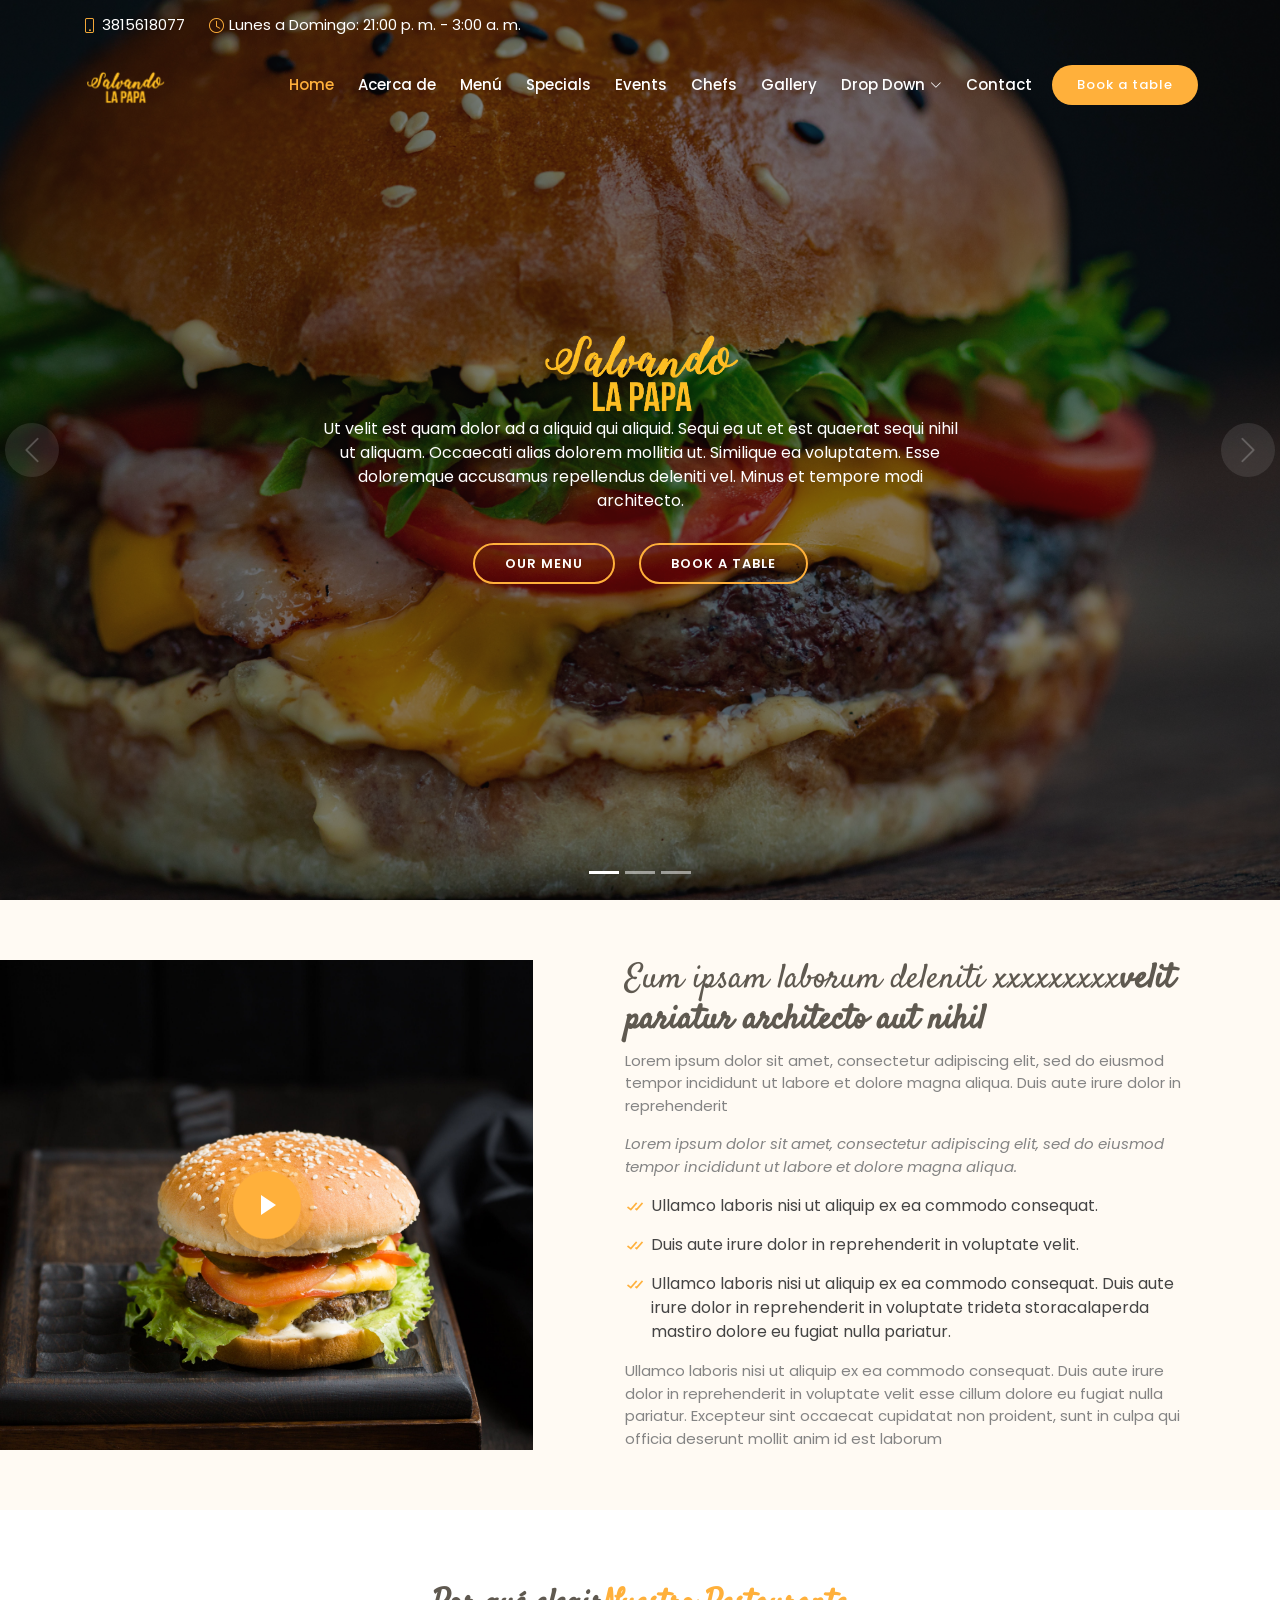
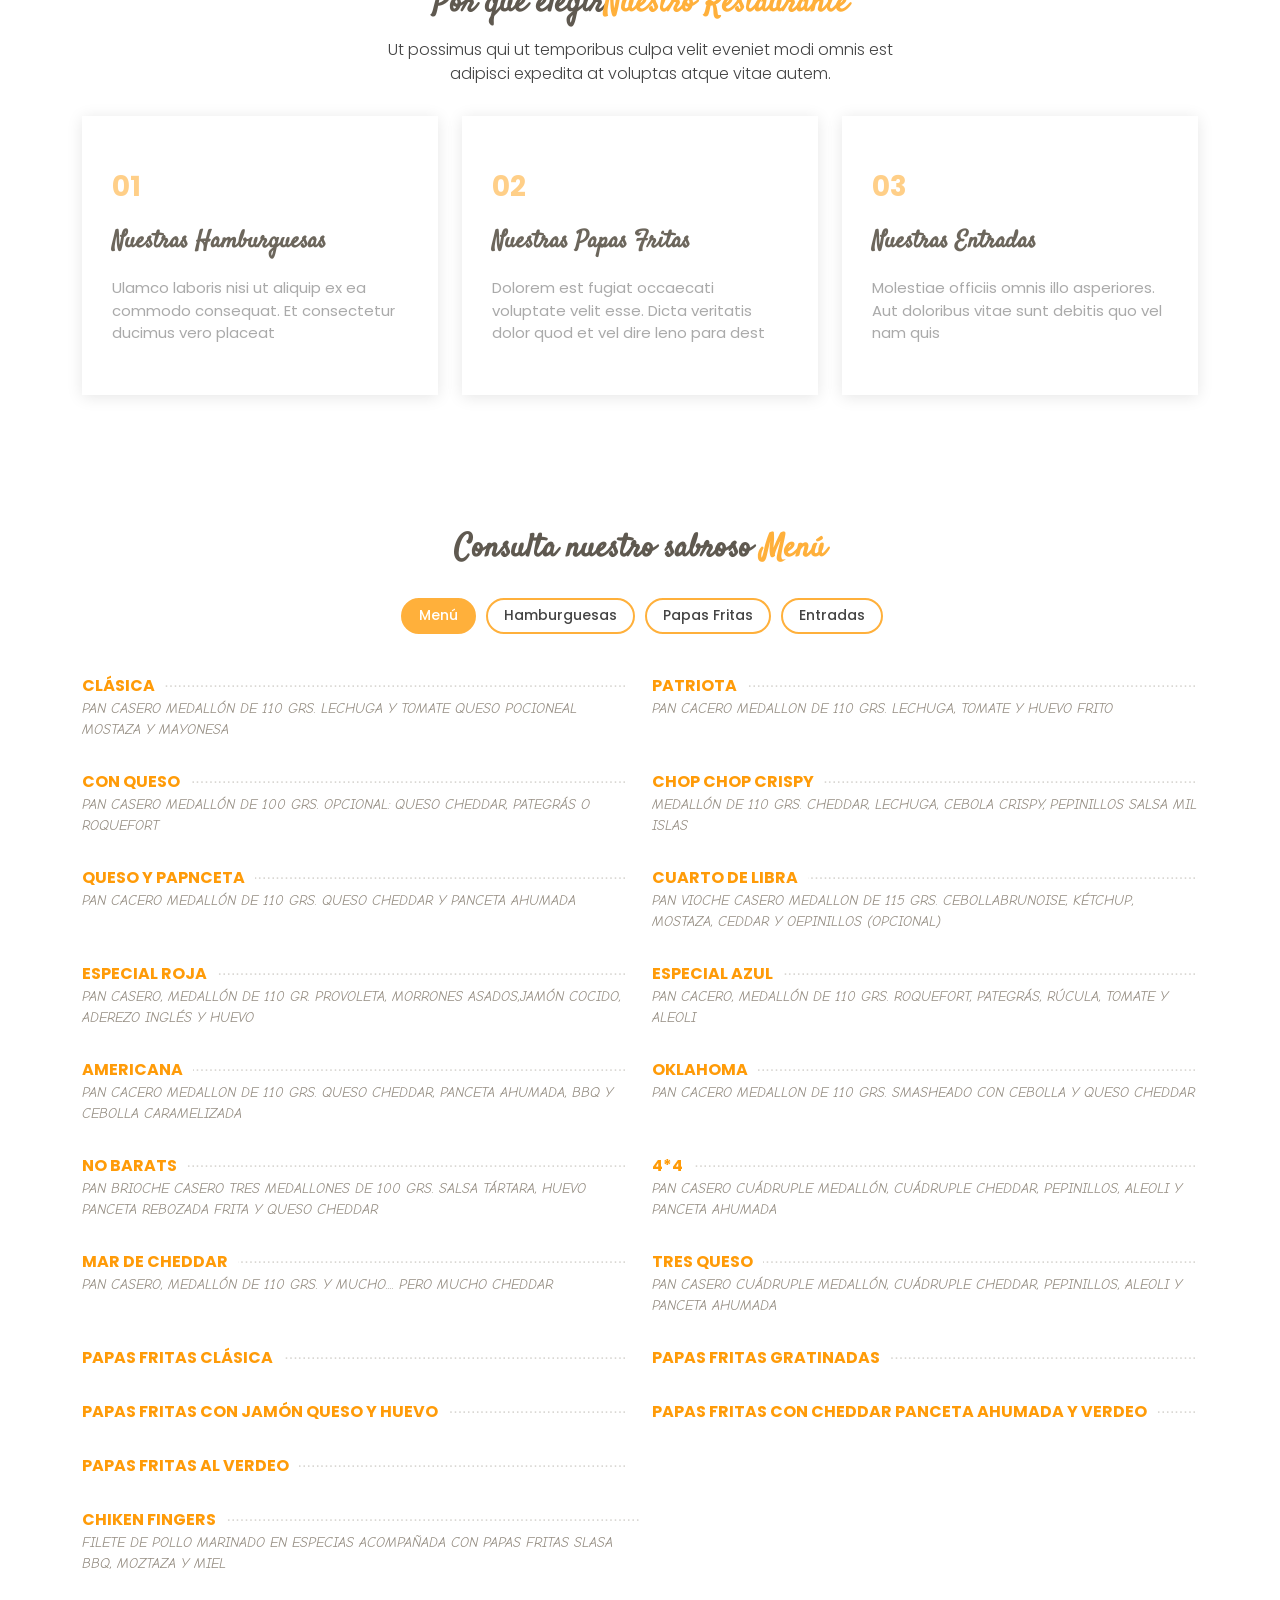
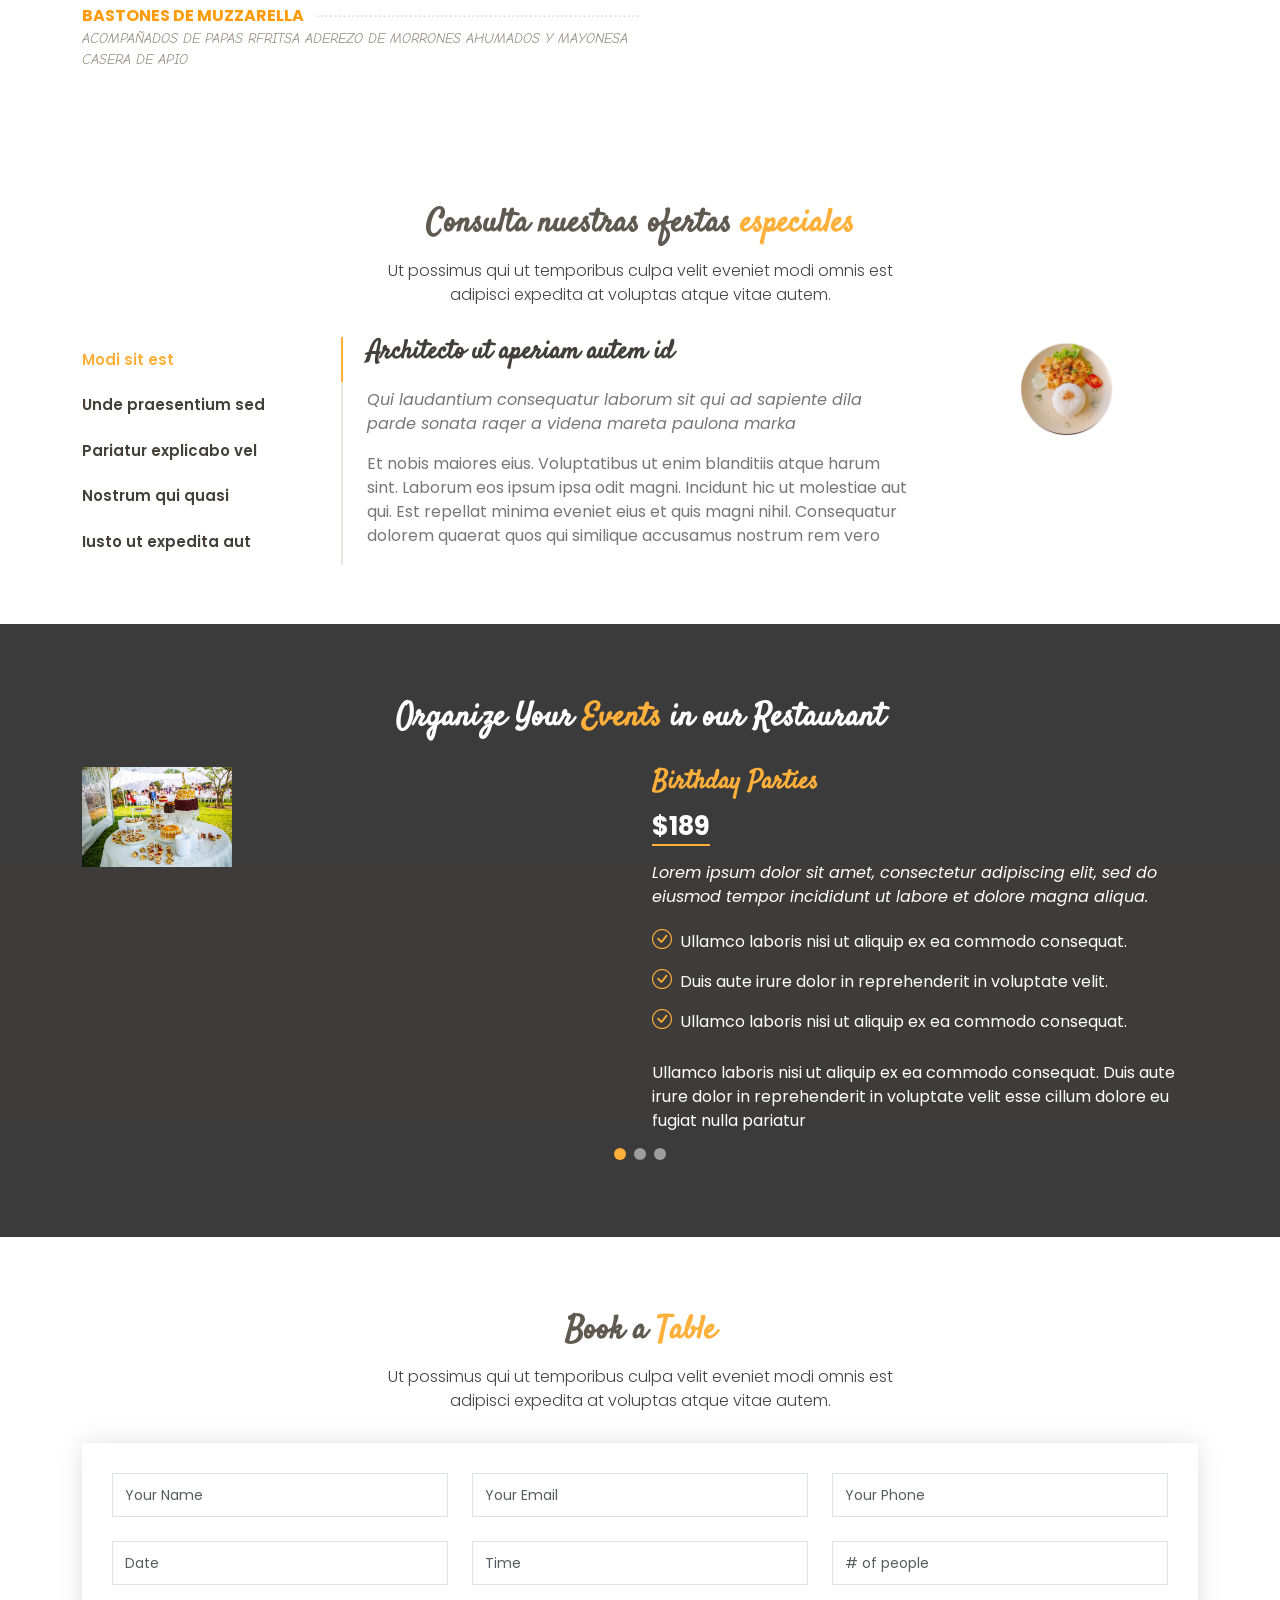
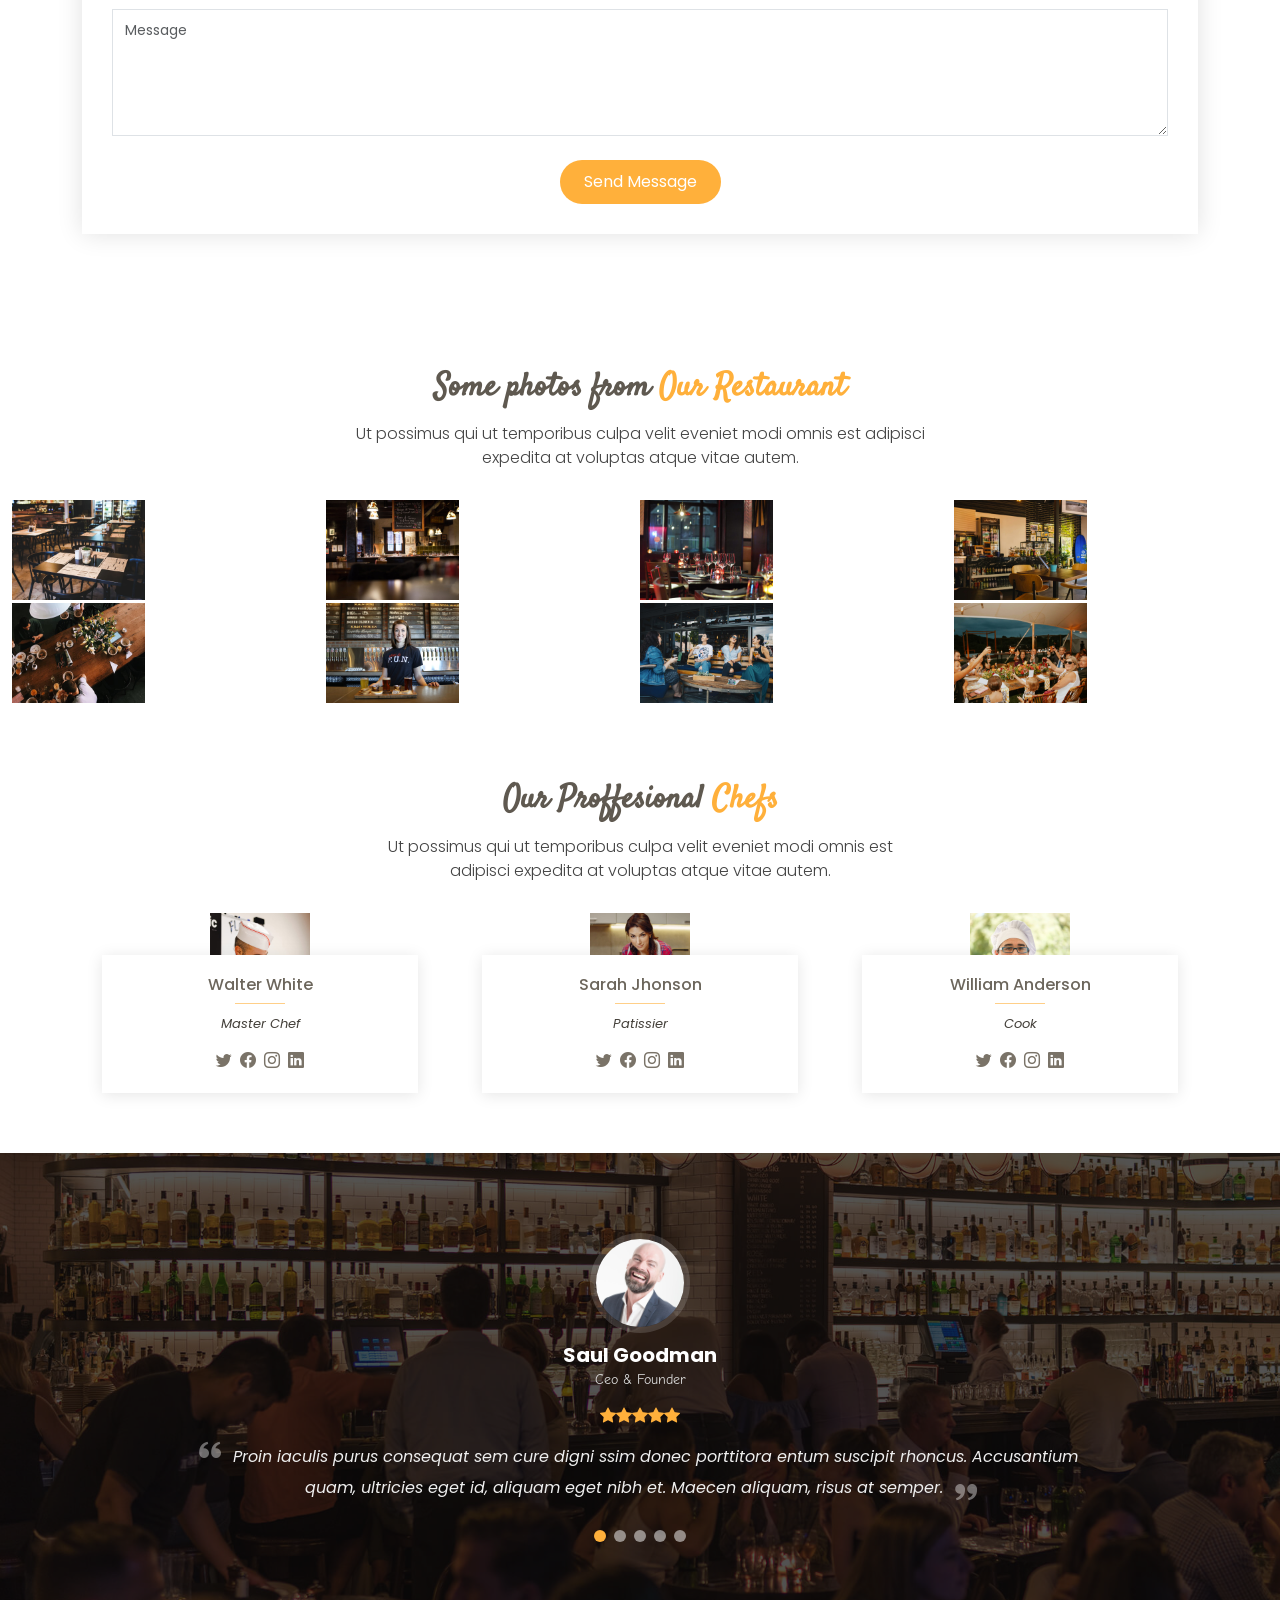
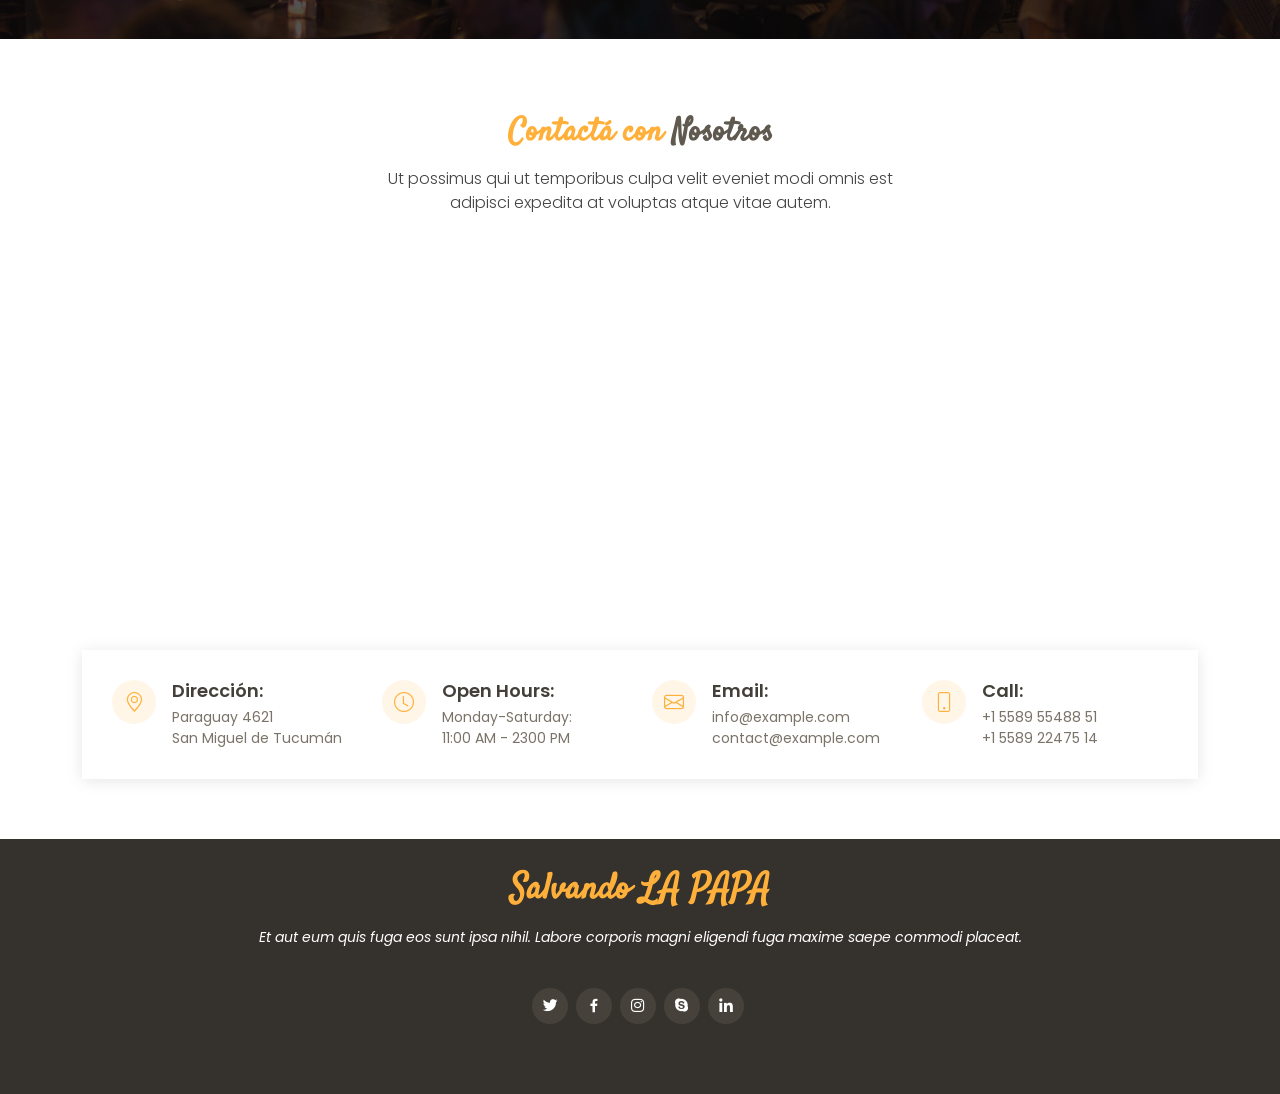
==== commit 75e84ba6: "subiendo repositorio" ====
--- a/index.html
+++ b/index.html
@@ -1482,17 +1482,7 @@
           <a href="#" class="google-plus"><i class="bx bxl-skype"></i></a>
           <a href="#" class="linkedin"><i class="bx bxl-linkedin"></i></a>
         </div>
-        <div class="copyright">
-          &copy; Copyright <strong><span>Delicious</span></strong
-          >. All Rights Reserved
-        </div>
-        <div class="credits">
-          <!-- All the links in the footer should remain intact. -->
-          <!-- You can delete the links only if you purchased the pro version. -->
-          <!-- Licensing information: https://bootstrapmade.com/license/ -->
-          <!-- Purchase the pro version with working PHP/AJAX contact form: https://bootstrapmade.com/delicious-free-restaurant-bootstrap-theme/ -->
-          Designed by <a href="https://bootstrapmade.com/">BootstrapMade</a>
-        </div>
+      
       </div>
     </footer>
     <!-- End Footer -->
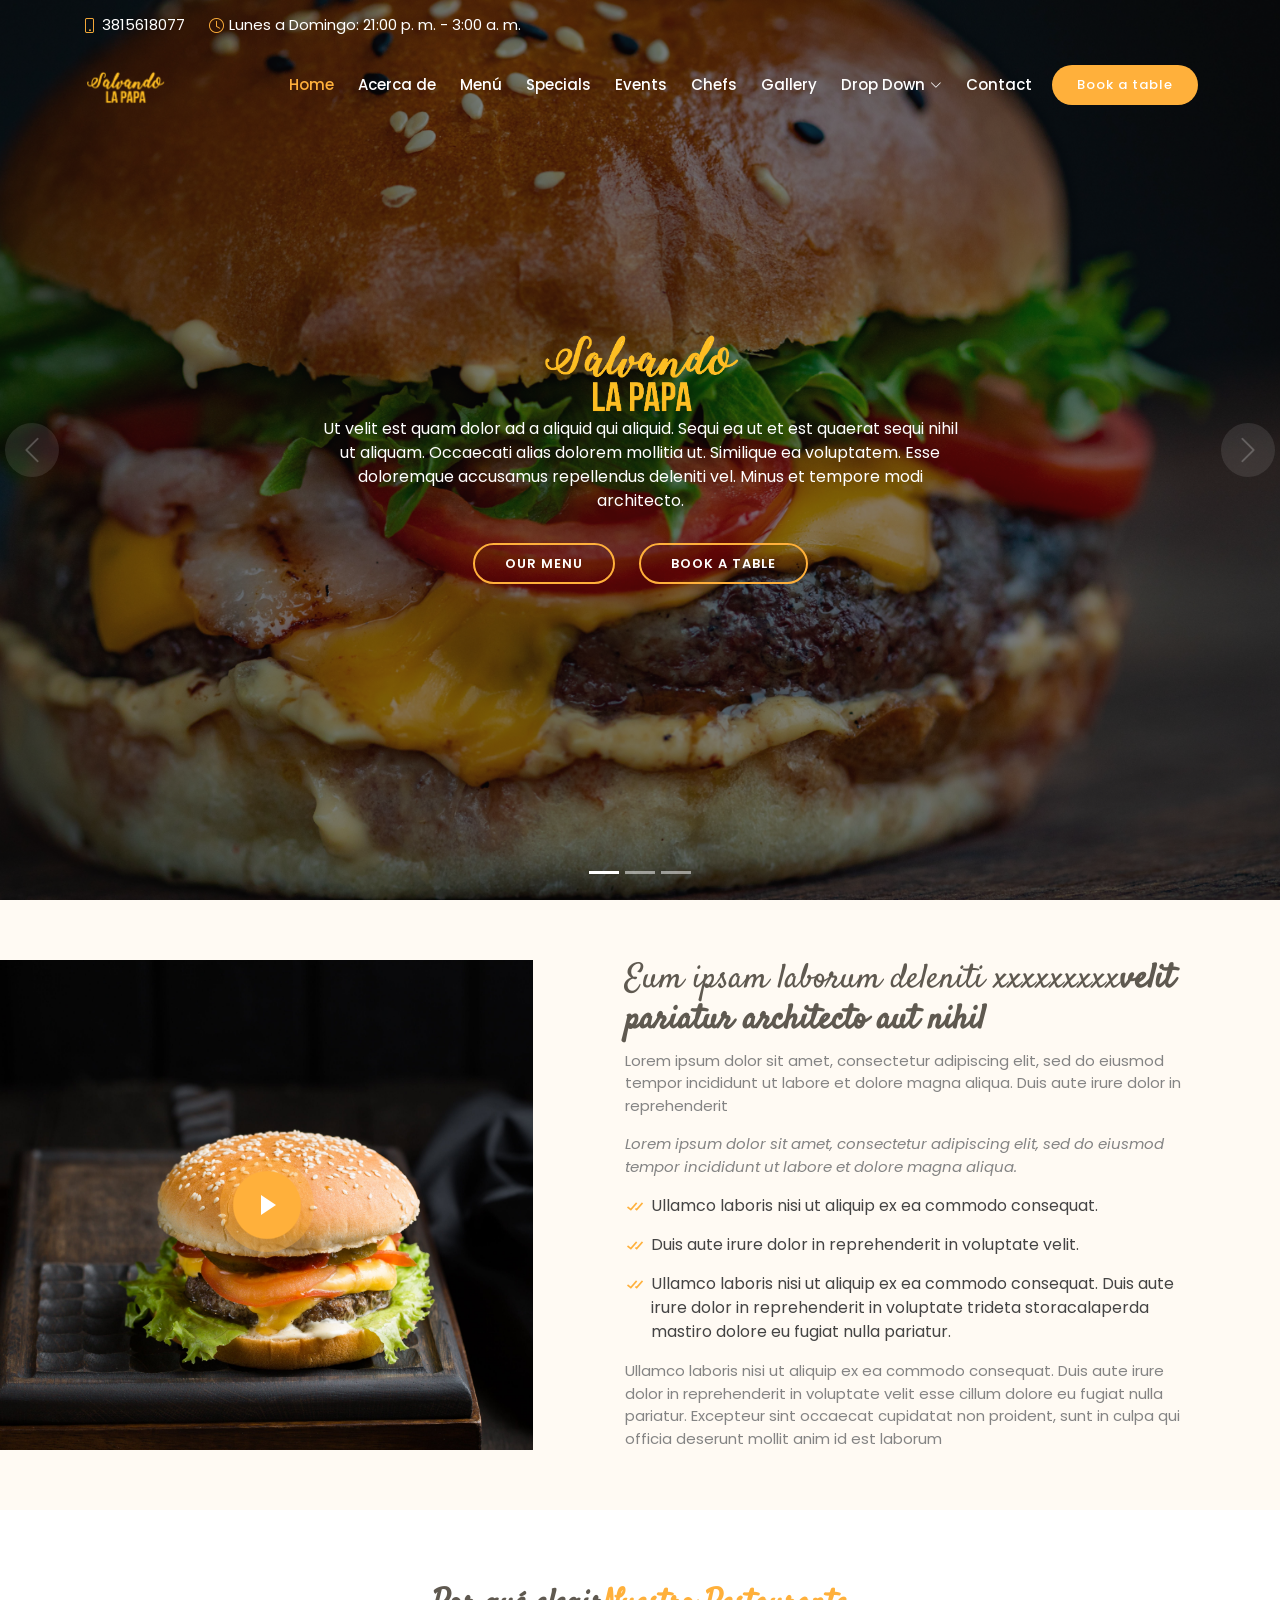
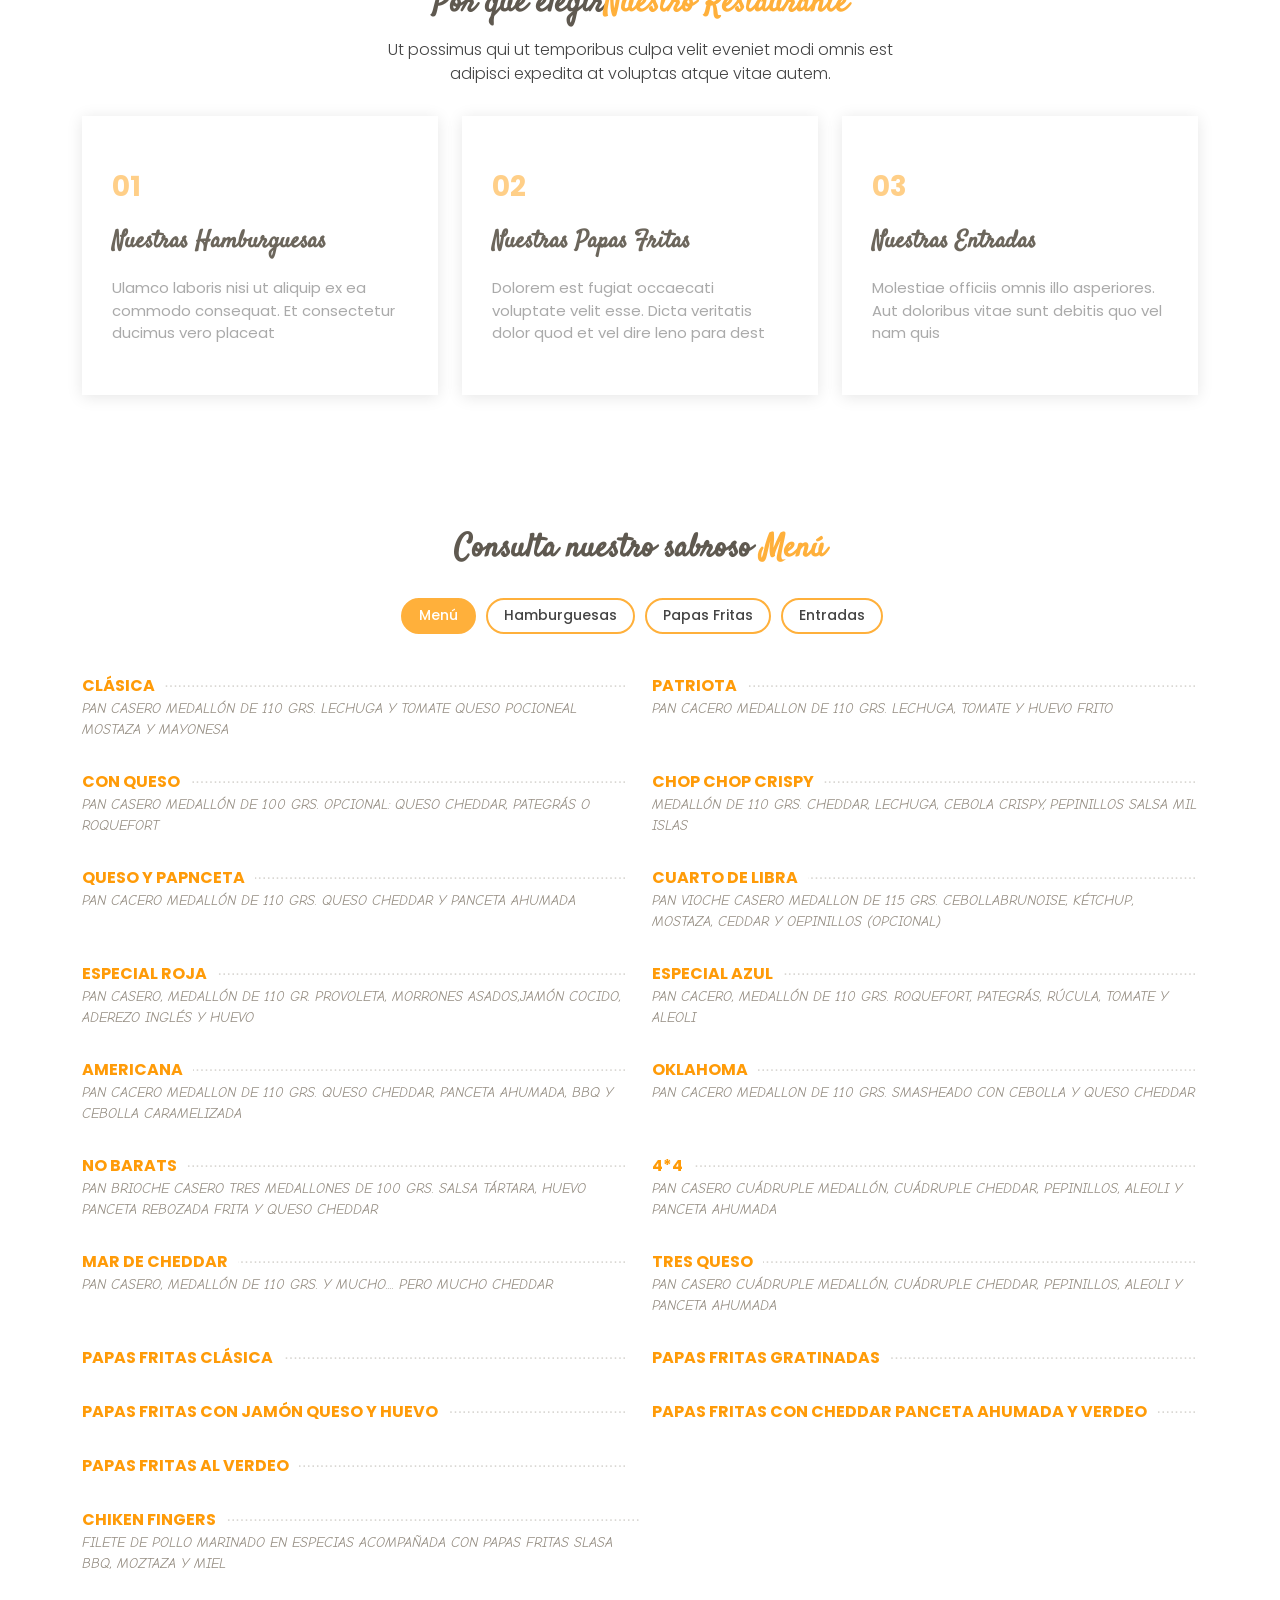
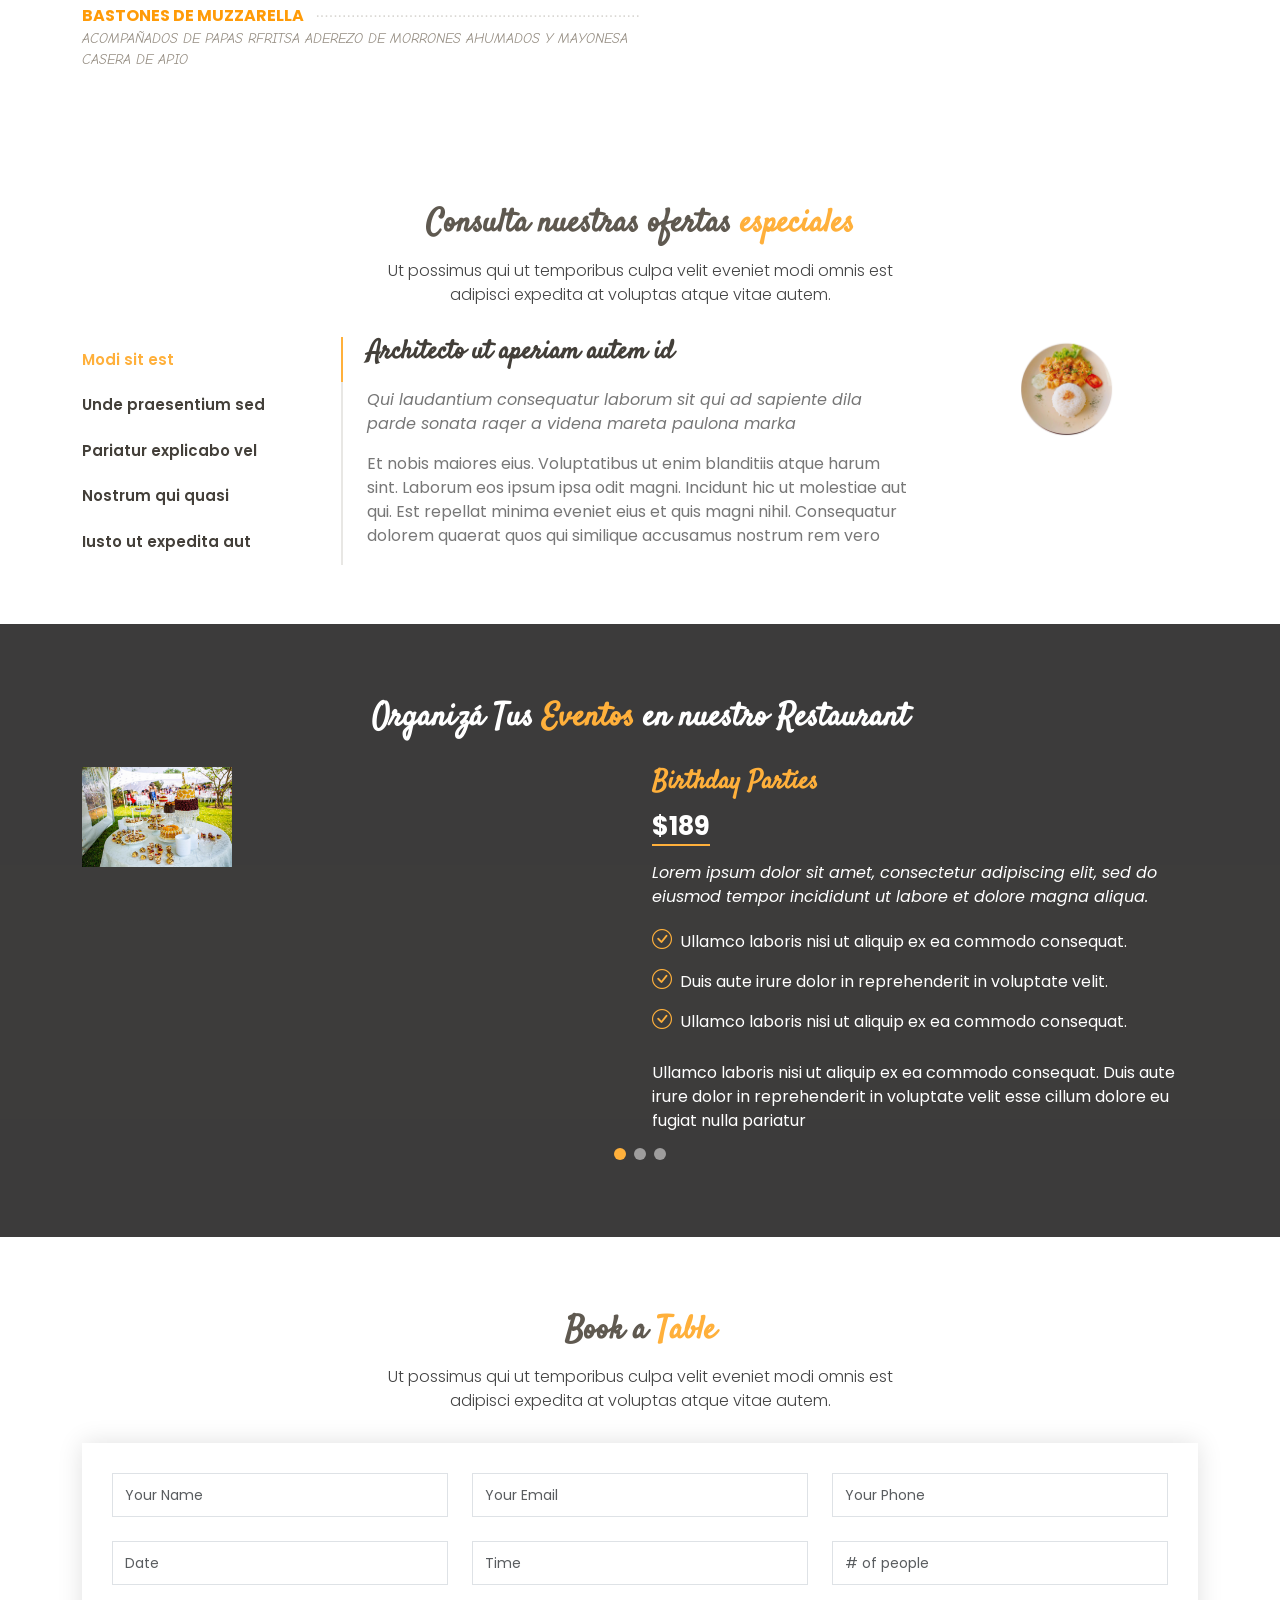
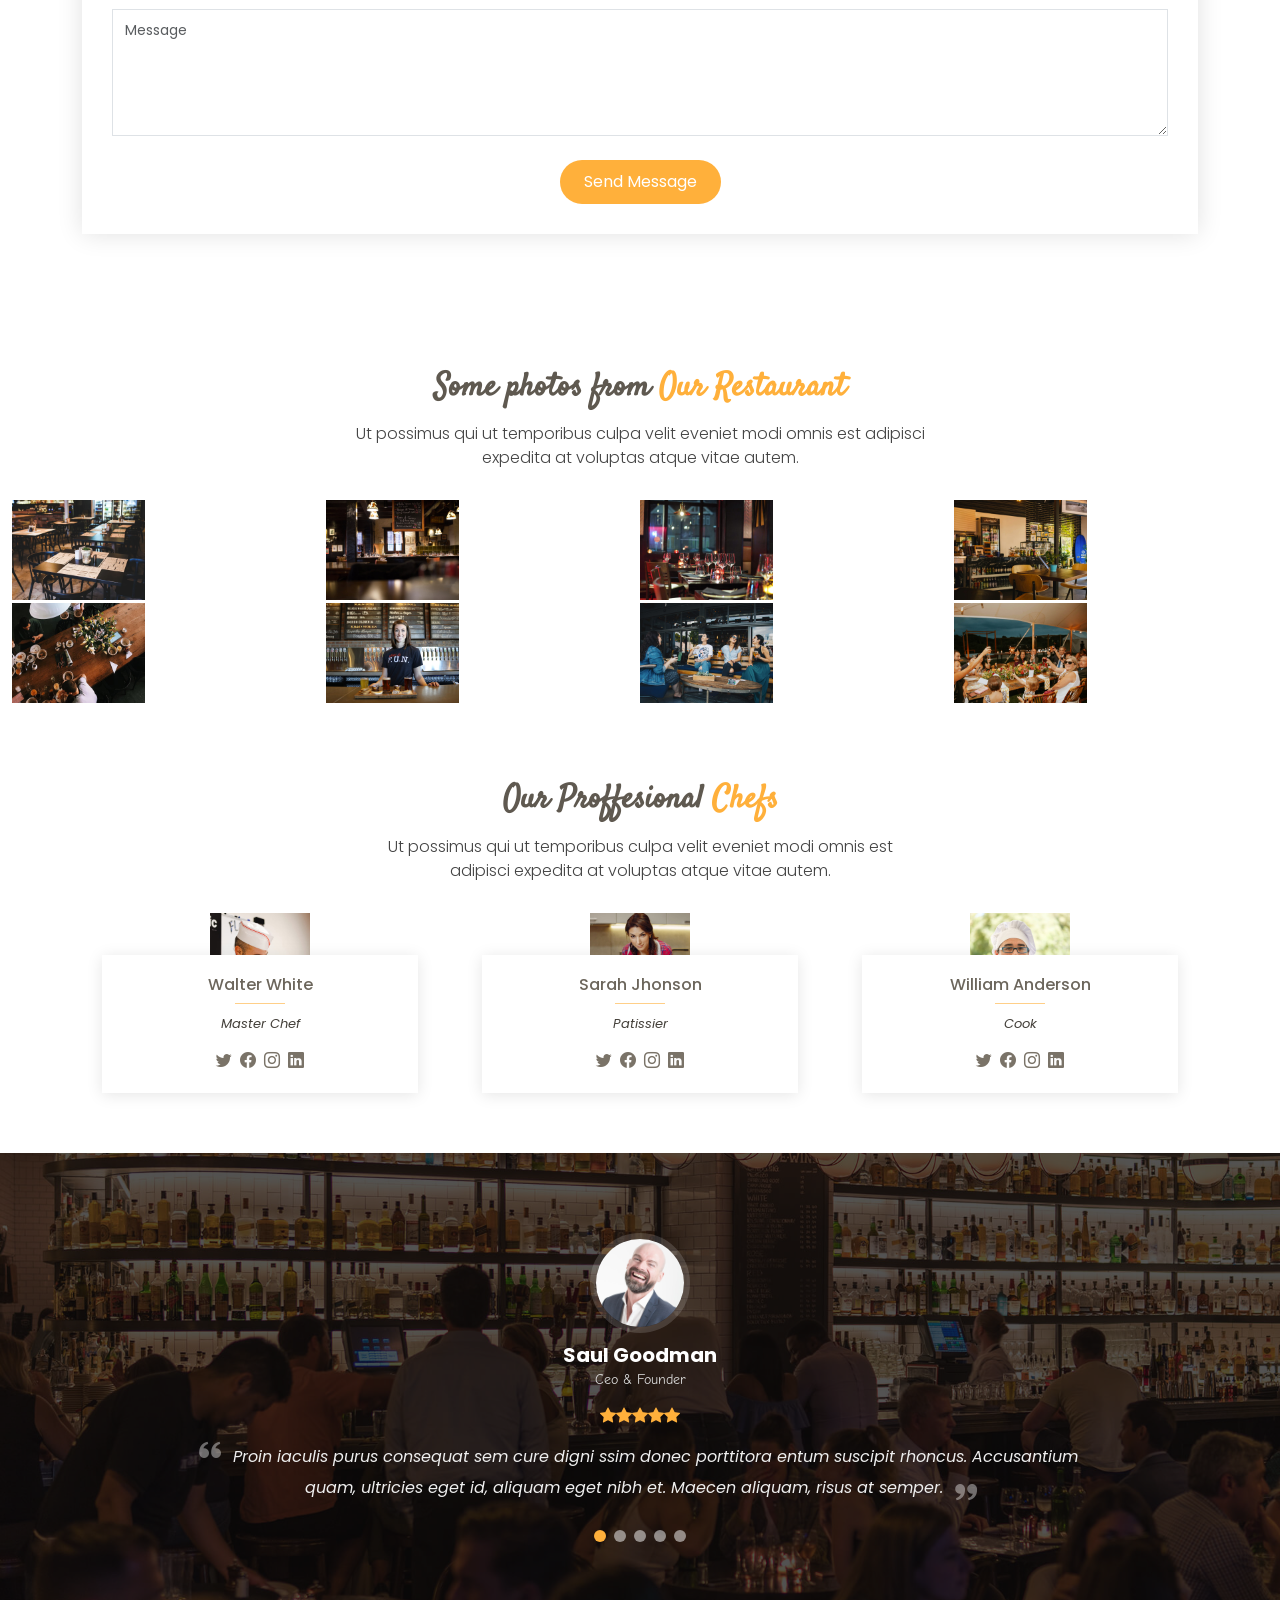
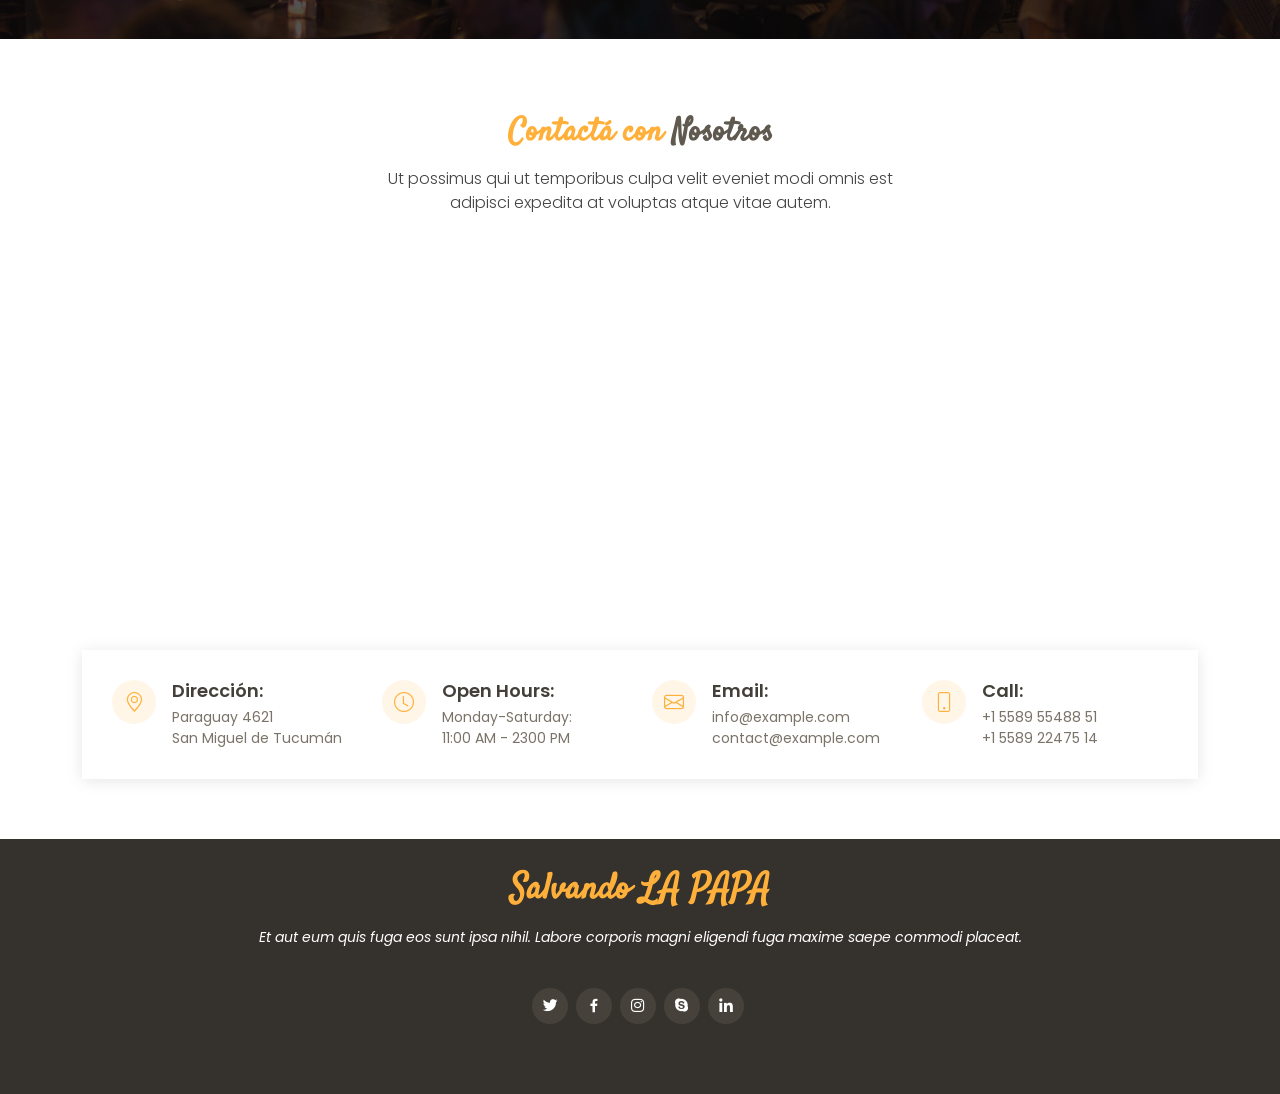
==== commit 4104bd9f: "organiza" ====
--- a/index.html
+++ b/index.html
@@ -780,7 +780,7 @@
       <section id="events" class="events">
         <div class="container">
           <div class="section-title">
-            <h2>Organize Your <span>Events</span> in our Restaurant</h2>
+            <h2>Organizá Tus <span>Eventos</span> en nuestro Restaurant</h2>
           </div>
 
           <div class="events-slider swiper">
